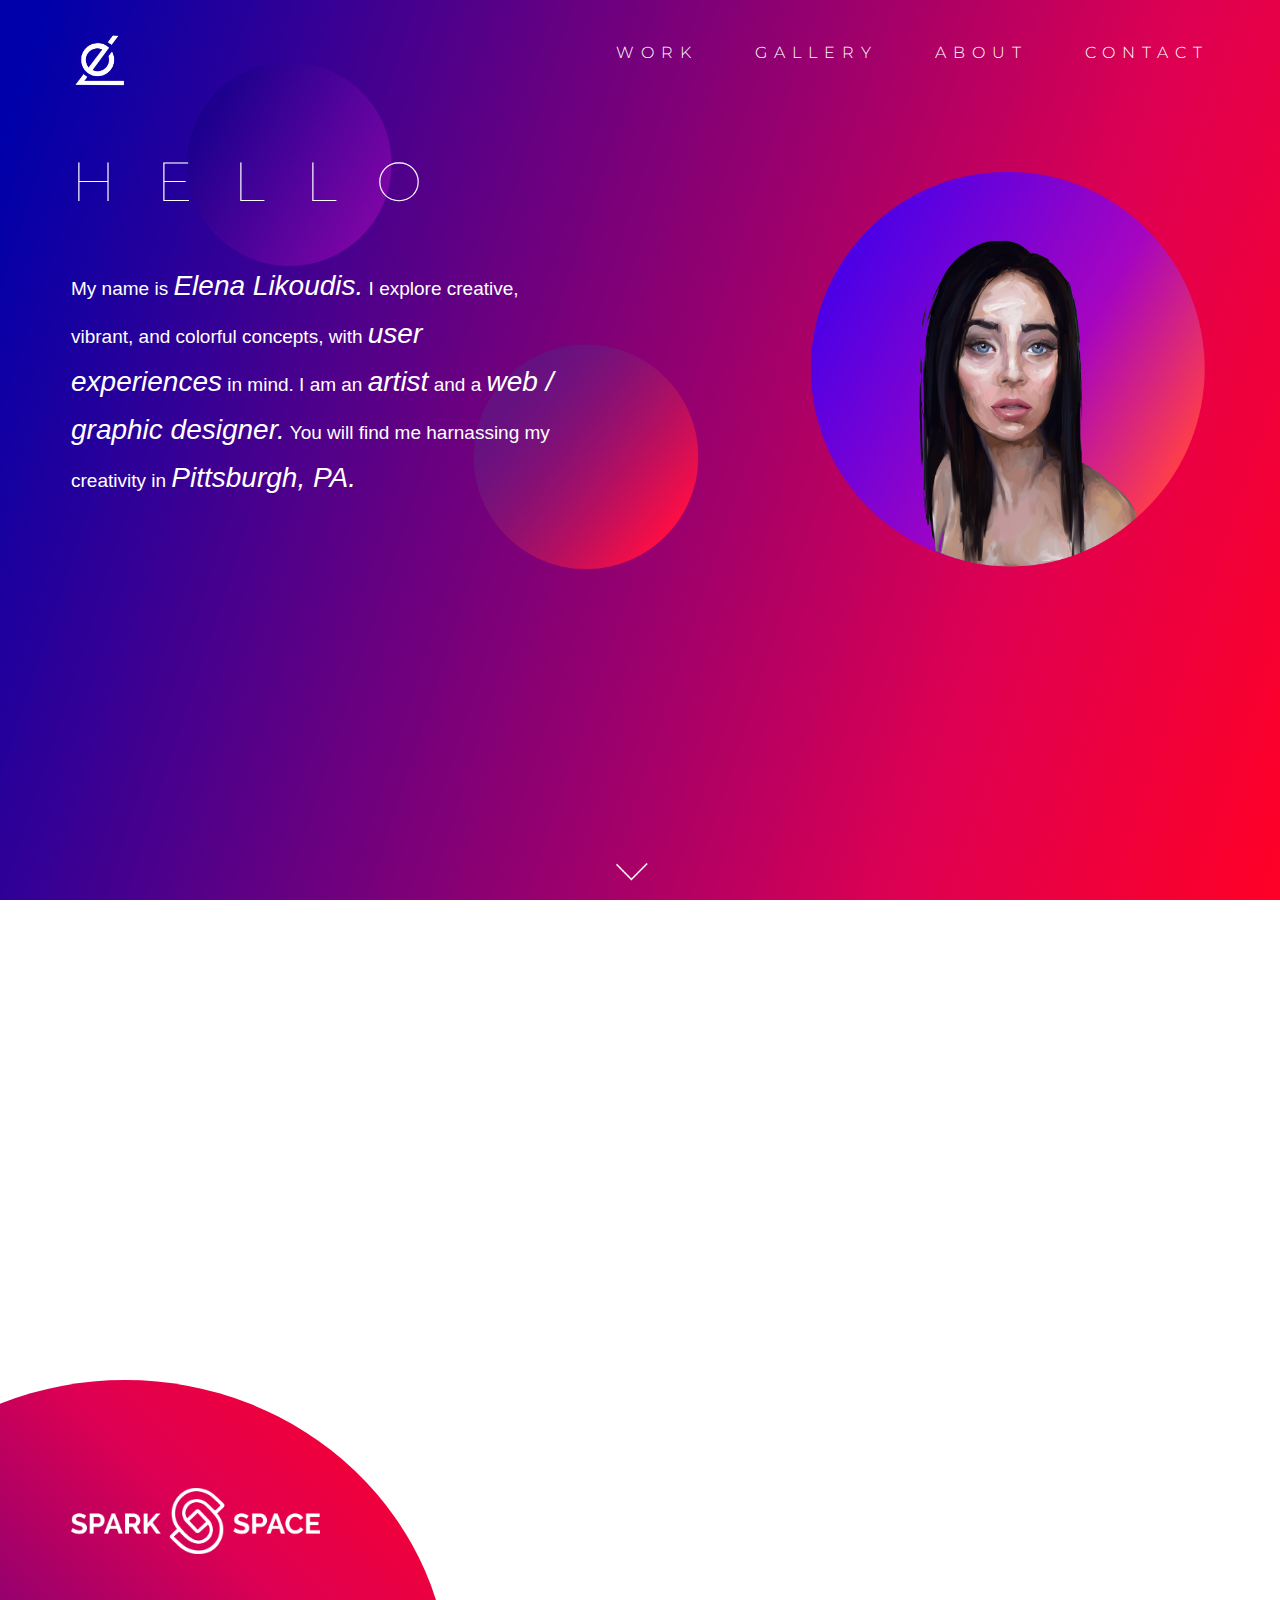
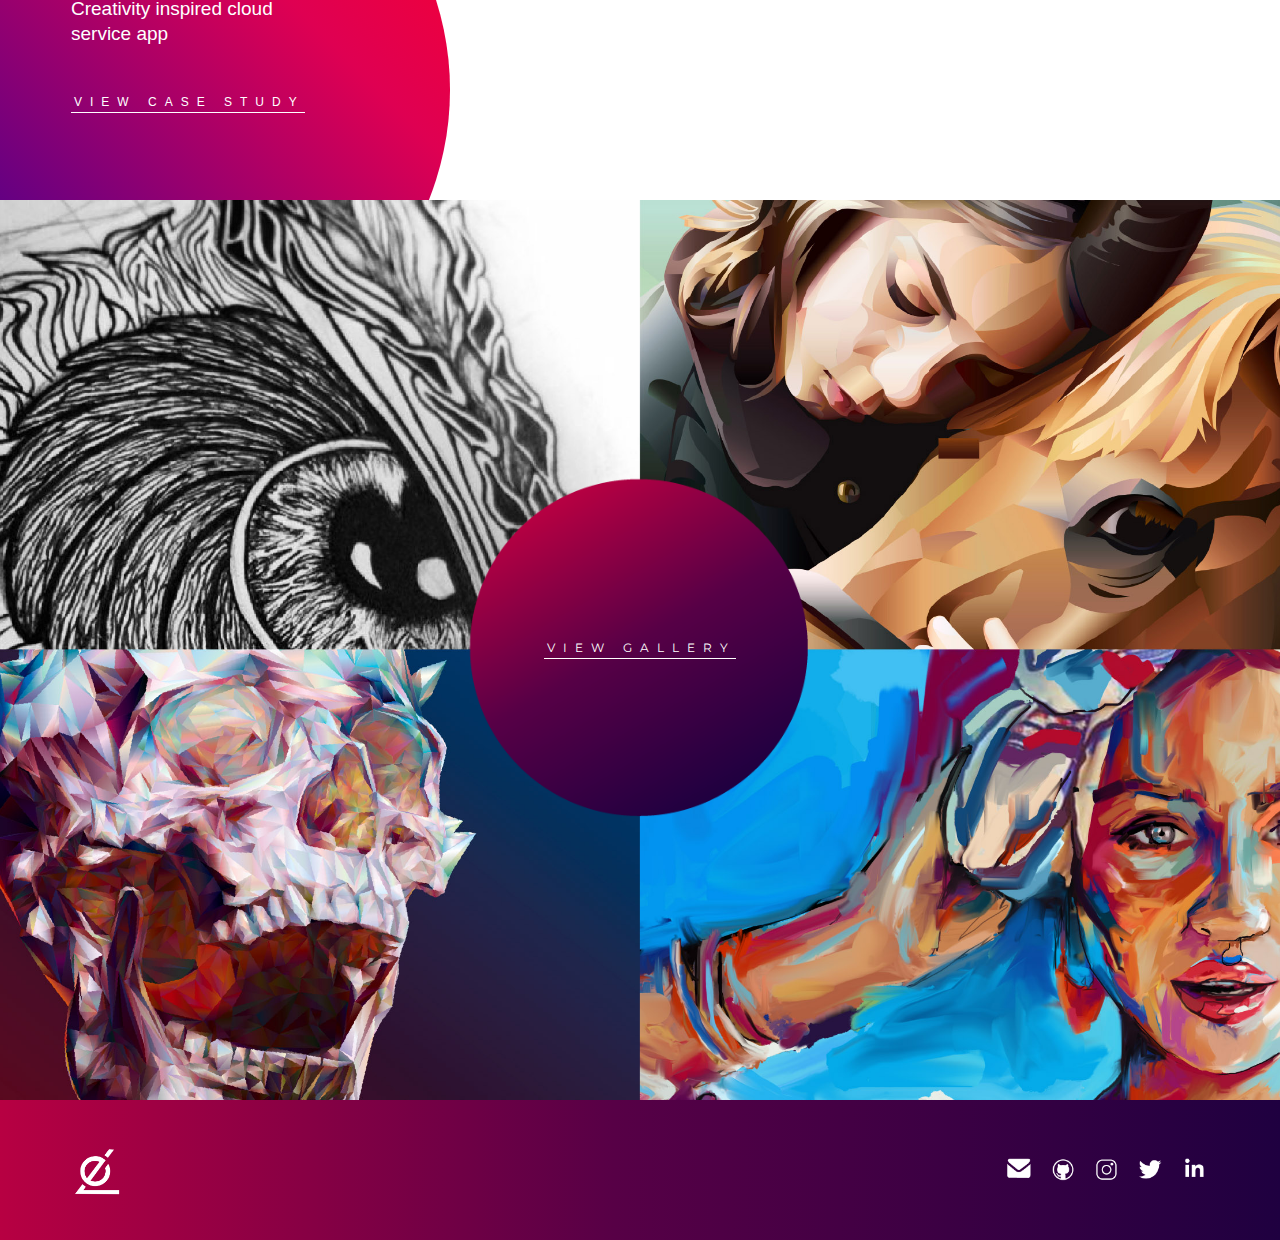
==== index.html @ dd92e484 "fixing everything" ====
<!DOCTYPE html>

<html lang="en">

<head>
  <meta charset="UTF-8">
  <meta id="viewport" name="viewport" content="width=device-width, initial-scale=1">
  <title>Portfolio | Elena Likoudis</title>

  <link rel="stylesheet" type="text/css" href="styles/normalize.css">
  <link rel="stylesheet" type="text/css" href="styles/main.css">

  <link href="https://fonts.googleapis.com/css?family=Montserrat:200,300,400,400i,600i" rel="stylesheet">


<script src="js/#section-next.js"></script>
<script src="https://ajax.googleapis.com/ajax/libs/jquery/3.3.1/jquery.min.js"></script>
<script src="js/scroll.js"></script>

<!-- Global site tag (gtag.js) - Google Analytics -->
<script async src="https://www.googletagmanager.com/gtag/js?id=UA-131408261-1"></script>
<script>
  window.dataLayer = window.dataLayer || [];
  function gtag(){dataLayer.push(arguments);}
  gtag('js', new Date());

  gtag('config', 'UA-131408261-1');
</script>

</head>

<body>
  <div class="container">

    <!-- Container -->

    <section id="section-intro" class="first01">
      <div class="firstsection">
        <header class="header">
          <div class="navbar">
            <div class="logo">
              <a href="index.html">
                <img src="images/logo.png" alt="logo" class="logo">
              </a>
          </div>


            <!-- Navigation -->

            <nav class="nav header__nav">
              <ul>
                <li class="work">
                  <a href="#section-next">WORK</a>
                </li>
                <li class="gallery">
                  <a href="gallery.html">GALLERY</a>
                </li>
                <li class="about">
                  <a href="about.html">ABOUT</a>
                </li>
                <li class="contact">
                  <a href="contact.html">CONTACT</a>
                </li>
              </ul>
            </nav>


            <!-- Phone Navigation -->

            <div class="hamburgermenu">
              <nav class="navigation">
                <div id="menuToggle" class="menutog">

                  <input type="checkbox" />

                  <span></span>
                  <span></span>
                  <span></span>

                  <ul id="menu">
                      <li class="phone"><a href="#section-next">WORK</a></li>
                      <li class="phone"><a href="gallery.html">GALLERY</a></li>
                      <li class="phone"><a href="about.html">ABOUT</a></li>
                      <li class="phone"><a href="contact.html">CONTACT</a></li>
                  </ul>
                </div>
              </nav>
            </div>
          </div>
        </header>



        <!-- Intro -->


        <div class="row">
          <div class="column">
            <div class="firstcolumn">
              <h1>HELLO</h1>
              <p>My name is <span class=specialfont>Elena Likoudis.</span> I explore creative, vibrant, and colorful concepts, with <span class=specialfont>user experiences</span> in mind. I am an <span class=specialfont>artist</span> and a <span class=specialfont>web / graphic designer.</span> You will find me harnassing my creativity in <span class=specialfont>Pittsburgh, PA.</span>
              </p>
            </div>
          </div>
          <div class="column">
            <div class="secondcolumn">
              <img src="images/selfportrait.png" alt="selfportrait" class="selfportrait"></div>
          </div>
        </div>
      <img src="images/gradient2.png" alt="gradient2" class="gradient2">
      <img src="images/gradient3.png" alt="gradient3" class="gradient3">
      <div class="next">
        <a class="ct-btn-scroll ct-js-btn-scroll animated" href="#section-next">
            <img src="images/downarrow.png" alt="arrow" class="arrow">
        </a>
      </div>
    </div>
  </section>




  <!-- Project Section 1 -->

  <section class="sparkspace-wrapper" id="section-next">

    <div class="sparkspace">
      <div class="info1">
        <img src="images/sslogo.png" alt="sslogo" class="sslogo">
        <h2 class="ssabout">Creativity inspired cloud service app</h2>
        <a href="project.html" class="ssbutton">VIEW CASE STUDY</a>
      </div>
    </div>

  </section>



  <!-- Project Section 2 desktop-->

      <section class="gallery-wrapper" id="section3">
        <div class="artinfo">
          <img src="images/infocircle2.png" alt="infocircle2" class="infocircle2">
            <a href="gallery.html" class="gallerybutton">
              VIEW GALLERY
            </a>
        </div>
      </section>




  <!-- Footer -->

  <footer class="footer">
    <div class="footer-box">
      <div class="footer-content">
        <div class="one-half" id="footerlogoid">
          <a href="index.html">
            <img src="images/logo.png" alt="footerlogo" class="footerlogo">
          </a>
        </div>
        <div class="footer-nav" id="footericons">
          <a href="mailto:mailto:ellikoudis@gmail.com"><img src="images/emailicon.png" alt="emailicon" class="emailicon"></a>
          <a href="https://github.com/ellikoudis"><img src="images/githubicon.png"  alt="githubicon" class="githubicon"></a>
          <a href="https://www.instagram.com/ellikoudis/"><img src="images/instaicon.png" alt="instaicon" class="instaicon"></a>
          <a href="https://twitter.com/ellikoudis"><img src="images/twittericon.png" alt="twittericon" class="twittericon"></a>
          <a href="https://www.linkedin.com/in/elena-likoudis-949a58162/"><img src="images/linkedinicon.png" alt="linkedinicon" class="linkedinicon"></a>
        </div>
      </div>
    </div>
  </footer>




  </div>
</body>

</html>
---- styles/main.css ----
*, *:before, *:after {
  padding: 0;
  margin: 0;
  outline: 0;
  box-sizing: border-box;
}

html {
  font-size: 10px;
  scroll-behavior: smooth;
}

body {
  font-family: 'San Francisco Display Light', sans-serif;
  color: #ffffff;
  min-width: 320px;
}

h1 {
  font-family: 'Montserrat', sans-serif;
  font-weight: 100;
  font-size: 55px;
  color: white;
  margin-top: 30px;
  margin-bottom: 5rem;
  letter-spacing: 40px;
}

p {
  line-height: 4.5rem;
  font-size: 1.9rem;
  font-weight: 200;
  max-width: 500px;
}

h2 {
  color: white;
  font-size: 1.9rem;
  font-family: 'San Francisco Display Light', sans-serif;
  font-weight: 100;
  font-style: normal;
}




/* Container */




.container {
  margin: 0 auto;
  overflow: hidden;
}

#section-intro {
  -webkit-background-size: cover;
  -moz-background-size: cover;
  -o-background-size: cover;
  background-size: cover;
  background-repeat: no-repeat;
  background-attachment: fixed;
  background: linear-gradient(0.30turn, #0000aa 3.25%, #df0052 76%, #ff0026 100%);
  height: 100vh;
}

.firstsection {
  margin-left: 71px;
  margin-right: 71px;
}



/* Logo */



.logo {
  width: 55px;
}



/* Navigation */



.navbar {
  height: 120px;
  display: flex;
  align-items: center;
  justify-content: space-between;
}

.nav a {
  color: #ffffff;
  font-weight: 300;
  font-size: 1.6rem;
  letter-spacing: 7px;
  font-family: 'Montserrat', sans-serif;
  overflow: hidden;
  text-decoration: none;
  display: flex;
}

.nav a:hover {
  color: #ffabf3;
  transition: color 0.3s linear;
}

.nav ul {
  display: flex;
  float: right;
}

.nav li {
  display: inline-block;
  padding-bottom: 14px;
  text-align: right;
  padding-left: 57px;
}

a:link {
  text-decoration: none;
}

nav ul li {
  display: inline-block;
}

.hamburgermenu {
  display: none;
}



/* Intro */




.row {
  display: flex;
  width: 100%;
  flex-direction: row;
  justify-content: space-between;
}

.column {
}

.firstcolumn {
  position: relative;
  z-index: 2;
}

.secondcolumn {
  margin-top: 5rem;
}

.specialfont {
  font-size: 2.8rem;
  font-style: italic;
}

.selfportrait {
  display: inline-flex;
  width: 400px;
  z-index: 1;
  position: relative;
}

.arrow {
  width: 60px;
}

.next {
  position: absolute;
  bottom: 0;
  left: 47%;
}

.gradient2 {
  position: relative;
  margin-left: 39rem;
  margin-top: -25rem;
  width: 26%;
  max-width: 250px;
}

.gradient3 {
  position: absolute;
  width: 21%;
  margin-left: -55.4rem;
  margin-top: -54rem;
}

#section-intro a span {
  position: absolute;
  top: 0;
  left: 50%;
  width: 24px;
  height: 24px;
  margin-left: -12px;
  border-left: 1px solid #fff;
  border-bottom: 1px solid #fff;
  -webkit-transform: rotate(-45deg);
  transform: rotate(-45deg);
  box-sizing: border-box;
}

#section-next {
  display: flex;
  position: relative;
}







/* SparkSpace */

.sparkspace-wrapper {
  position: relative;
  background-image: url(http://elenalikoudis.design/styles/ssimage.jpg);
  background-size: cover;
  height: 100vh;
  overflow: hidden;
  display: flex;
}

.sparkspace {
  position: relative;
  display: block;
  margin: auto auto 0 0;
  max-width: 350px;
  border-radius: 90%;
  color: #ffffff;
  padding: 30px 30px 90px 71px;
  z-index: 2;
}

.sslogo {
  width: 100%;
  max-width: 250px;
  margin-bottom: 40px;
}

.sparkspace h2 {
  margin-bottom: 50px;
  font-weight: 300;
  line-height: 2.5rem;
}

.ssbutton {
  border-bottom: 1px solid #fff;
  padding-bottom: 3px;
  color: white;
  font-size: 1.2rem;
  letter-spacing: 8px;
  padding-left: 3px;
}

.sparkspace-wrapper:before{
  content:"";
  display: block;
  position: absolute;
  left: -20rem;
  bottom: -20rem;
  width: 65rem;
  height: 62rem;
  border-radius: 90%;
  background-color: #0000aa;
  background-image: -webkit-linear-gradient(45deg, #0000aa 0%, #df0052 70%, #ff0026 100%);
  background-image: -moz-linear-gradient(45deg, #0000aa 0%, #df0052 70%, #ff0026 100%);
  background-image: -o-linear-gradient(45deg, #0000aa 0%, #df0052 70%, #ff0026 100%);
  background-image: linear-gradient(45deg, #0000aa 0%, #df0052 70%, #ff0026 100%);
  z-index: 1;
}

/* Gallery */



  #section3 {
  background-image: url("galleryimg.jpg");
  -webkit-background-size: cover;
  -moz-background-size: cover;
  -o-background-size: cover;
  height: 100vh;
  background-position: center;
  background-repeat: no-repeat;
  overflow: hidden;
}

  .artinfo {
    width: 100vw;
    height: 100vh;
    display: flex;
    align-items: center;
    justify-content: center;
  }

  .infocircle2 {
    position: relative;
    z-index: 2;
    width: 30%;
    max-width: 35rem;
    min-width: 25rem;
  }

  .gallerybutton {
    border-bottom: 1px solid #fff;
    padding-bottom: 4px;
    color: white;
    z-index: 3;
    position: absolute;
    color: white;
    font-family: 'Montserrat', sans-serif;
    font-weight: normal;
    font-size: 1.2rem;
    letter-spacing: 8px;
    padding-left: 3px;
  }



  /* Footer */

  .footercontainer{
    margin-left: 71px;
    margin-right: 71px;
  }

  .footer {
    height: 140px;
    background: linear-gradient(to right, #b70042 0%, #570046 48%, #1f0040 100%);
    bottom: 0;
    left: 0;
    width: 100vw;
  }

  .footer-content {
    height: 140px;
    display: flex;
    align-items: center;
    justify-content: space-between;
    margin-left: 71px;
    margin-right: 71px;
  }

  .footerlogo{
    float: left;
    display: inline-block;
    width: 50px;
  }

  .emailicon {
    height: 31px;
  }
  .githubicon {
    height: 31px;
    padding-left: 10px;
  }
  .instaicon {
    height: 31px;
    padding-left: 10px;
  }
  .twittericon {
    height: 31px;
    padding-left: 10px;
  }
  .linkedinicon {
    height: 31px;
    padding-left: 10px;
  }



  /* Adjust Navigation */




  @media only screen and (max-width: 1024px) {
    .nav {
      display: none;
    }

    .dropdown {
      display: block;
    }

    .dropdown-content {
      display: none;
      position: absolute;
      color: #ffffff;
      font-weight: 100;
      font-size: 12px;
      letter-spacing: 7px;
      font-family: 'Montserrat', sans-serif;
      overflow: hidden;
      text-decoration: none;
      min-width: 160px;
      z-index: 1;
    }
    .dropdown-content a {
      float: none;
      padding: 12px 16px;
      text-decoration: none;
      display: block;
      text-align: left;
    }





    /* phone hambuger nav */


    .hamburgermenu {
      display: block;
      position: static;
      z-index: 4;
    }

    #menu {
      text-align: right;
    }

    .phone a {
      text-decoration: none;
      color: white;
      font-weight: 200;
      letter-spacing: 6px;
      font-size: 1.7rem;
      line-height: 20px;
      }

    .phone a:hover {
      color: #ffabf3;
      transition: color 0.3s linear;
    }


    #menuToggle {
      display: block;
      position: relative;
      float: right;



      z-index: 1;

      -webkit-user-select: none;
      user-select: none;
    }

    #menuToggle input
    {
      display: block;
      width: 40px;
      height: 32px;
      position: absolute;
      top: -7px;
      left: -5px;

      cursor: pointer;

      opacity: 0; /* hide this */
      z-index: 2; /* and place it over the hamburger */

      -webkit-touch-callout: none;
    }

    /* Create hamburger */

    #menuToggle span
    {
      display: block;
      width: 33px;
      height: 2px;
      margin-bottom: 8px;
      position: relative;

      background: white;
      border-radius: 3px;

      z-index: 1;

      transform-origin: 4px 0px;

      transition: transform 0.5s cubic-bezier(0.77,0.2,0.05,1.0),
                  background 0.5s cubic-bezier(0.77,0.2,0.05,1.0),
                  opacity 0.5s ease;
    }

    #menuToggle span:first-child
    {
      transform-origin: 0% 0%;
    }

    #menuToggle span:nth-last-child(2)
    {
      transform-origin: 0% 100%;
    }

    /* Transform all the slices of hamburger into a crossmark. */

    #menuToggle input:checked ~ span
    {
      opacity: 1;
      transform: rotate(45deg) translate(0px, 0px);
      background: white;
    }

    /* Hide the middle one line */

    #menuToggle input:checked ~ span:nth-last-child(3)
    {
      opacity: 0;
      transform: rotate(0deg) scale(0.2, 0.2);
    }

    #menuToggle input:checked ~ span:nth-last-child(2)
    {
      transform: rotate(-45deg) translate(0px, 0px);
    }

    /* Make this absolute positioned */


    #menu {
      position: absolute;
      left:auto;
      right:0;
      z-index: 4;
      margin: 0px 0 0 0px;
      padding-top: 25px;
      background-color: translucent;
      list-style-type: none;
      -webkit-font-smoothing: antialiased;
      transform-origin: 0% 0%;
      transform: translate(200%, 0);
      transition: transform 0.5s cubic-bezier(0.77,0.2,0.05,1.0);
    }

    #menu li {
      padding: 10px 0;
      color: white;
    }

    /* And let's slide it in from the right */

    #menuToggle input:checked ~ ul
    {
      transform: none;
    }

  }


  /* Make gradients invisible */



  @media only screen and (max-width: 878px) {
    .gradient2 {
      display: none;
    }
    .gradient3 {
      display: none;
    }

    .arrow2 {
      display: none;
    }

    .arrow3 {
      display: block;
      width: 60px;
    }
  }




  @media only screen and (min-width: 320px) and (max-width: 480px) {



    /* Phone Navigation */


    #menu {
      padding-top: 71px;
      margin-right: -100px;
      margin-top: -50px;
      background: linear-gradient(135deg, rgba(75,0,231,1) 0%,rgba(166,5,193,1) 15%,rgba(255,62,74,1) 35%);
      border-radius: 100%;
      width: 950%;
      height: 950%;
      background-size: 120rem;
      z-index: -1;
      padding-right:101px;
    }

    .menutog {
      position: relative;
      z-index: 6;
    }

    #menu li{
      width: 100%;
      text-align: right;
    }

    .phone a:hover {
      font-weight: 300;
    }

    .firstsection {
      margin-left: 41px;
      margin-right: 41px;
    }

    .navbar {
      align-items: center;
    }

    .nav {
      display: none;
    }

    .logo {
      float: none;
      width: 50px;
      margin-top:
    }

    .dropdown {
      visibility: visible;
    }

    .dropdown-content {
      display: none;
      position: absolute;
      color: #ffffff;
      font-weight: 100;
      font-size: 12px;
      letter-spacing: 7px;
      font-family: 'Montserrat', sans-serif;
      overflow: hidden;
      text-decoration: none;
      min-width: 160px;
      z-index: 1;
    }

    .dropdown-content a {
      float: none;
      padding: 12px 16px;
      text-decoration: none;
      display: block;
      text-align: left;
    }

    .phone {
      font-weight: 400;
      font-size: 14px;
    }



    /* Intro Section */



    #section-intro {
      height: inherit;
    }

    h1 {
      text-align: center;
      letter-spacing: 25px;
      margin-top: 7rem;
      margin-bottom: 4rem;
      padding-right: 0px;
      font-size: 50px;
    }

    p {
      line-height: 31px;
      font-size: 1.5rem;
      font-weight: normal;
      width: auto;
      margin-bottom: 4rem;
    }

    .selfportrait {
      width: 100%;
    }

    .column {
      width: 95%;
    }

    .firstcolumn {
      display: block;
    }

    .secondcolumn {
      margin-top: 0px;
    }

    .row {
      flex-direction: column-reverse;
      align-items: center;
    }

    .next {
      display: none;
    }

    .specialfont {
      font-size: 2.3rem;
    }



    /* SparkSpace Section */

    .sparkspace {
      padding: 30px 30px 60px 41px;
    }

    .sslogo {
      width: 70%;
      max-width: 185px;
      z-index: 2;
      margin-bottom: 30px;
    }

    .sparkspace h2 {
      color: white;
      font-size: 14px;
      font-family: 'San Francisco Display Light', sans-serif;
      font-weight: 400px;
      margin-bottom: 30px;
      max-width: 80%;
      line-height: 2rem;
    }

    .ssbutton {
      font-weight: 400;
      letter-spacing: 4px;
    }


    .sparkspace-wrapper:before{
      width: 50rem;
      height: 50rem;
    }



    /* Gallery Section */



    #section3{
      background-image: url("galleryimgphone.png");
      -webkit-background-size: cover;
      -moz-background-size: cover;
      -o-background-size: cover;
      background-size: cover;
      padding-top: 0px;
      background-repeat: no-repeat;
      margin-top: 0px;
      height: 462px;
      padding-bottom: 0px;
    }

    .artinfo {
      width: 100vw;
      height: 462px;
    }

    .infocircle2 {
      width: 19rem;
      min-width: 19rem;
    }

    .gallerybutton {
      font-weight: 400;
      letter-spacing: 4px;
    }



    /* Footer */



    .footer {
      height: 74px;
      position: static;
      z-index: 3;
    }

    .footer-content {
      height: 74px;
      position: static;
      z-index: 4;
      margin-left: 41px;
      margin-right: 41px;
    }

    .footerlogo{
      width: 31px;
    }

    .emailicon {
      height: 31px;
    }

    .githubicon {
      height: 31px;
      padding-left: 10px;
    }

    .instaicon {
      height: 31px;
      padding-left: 10px;
    }

    .twittericon {
      height: 31px;
      padding-left: 10px;
    }

    .linkedinicon {
      height: 31px;
      padding-left: 10px;
    }
  }
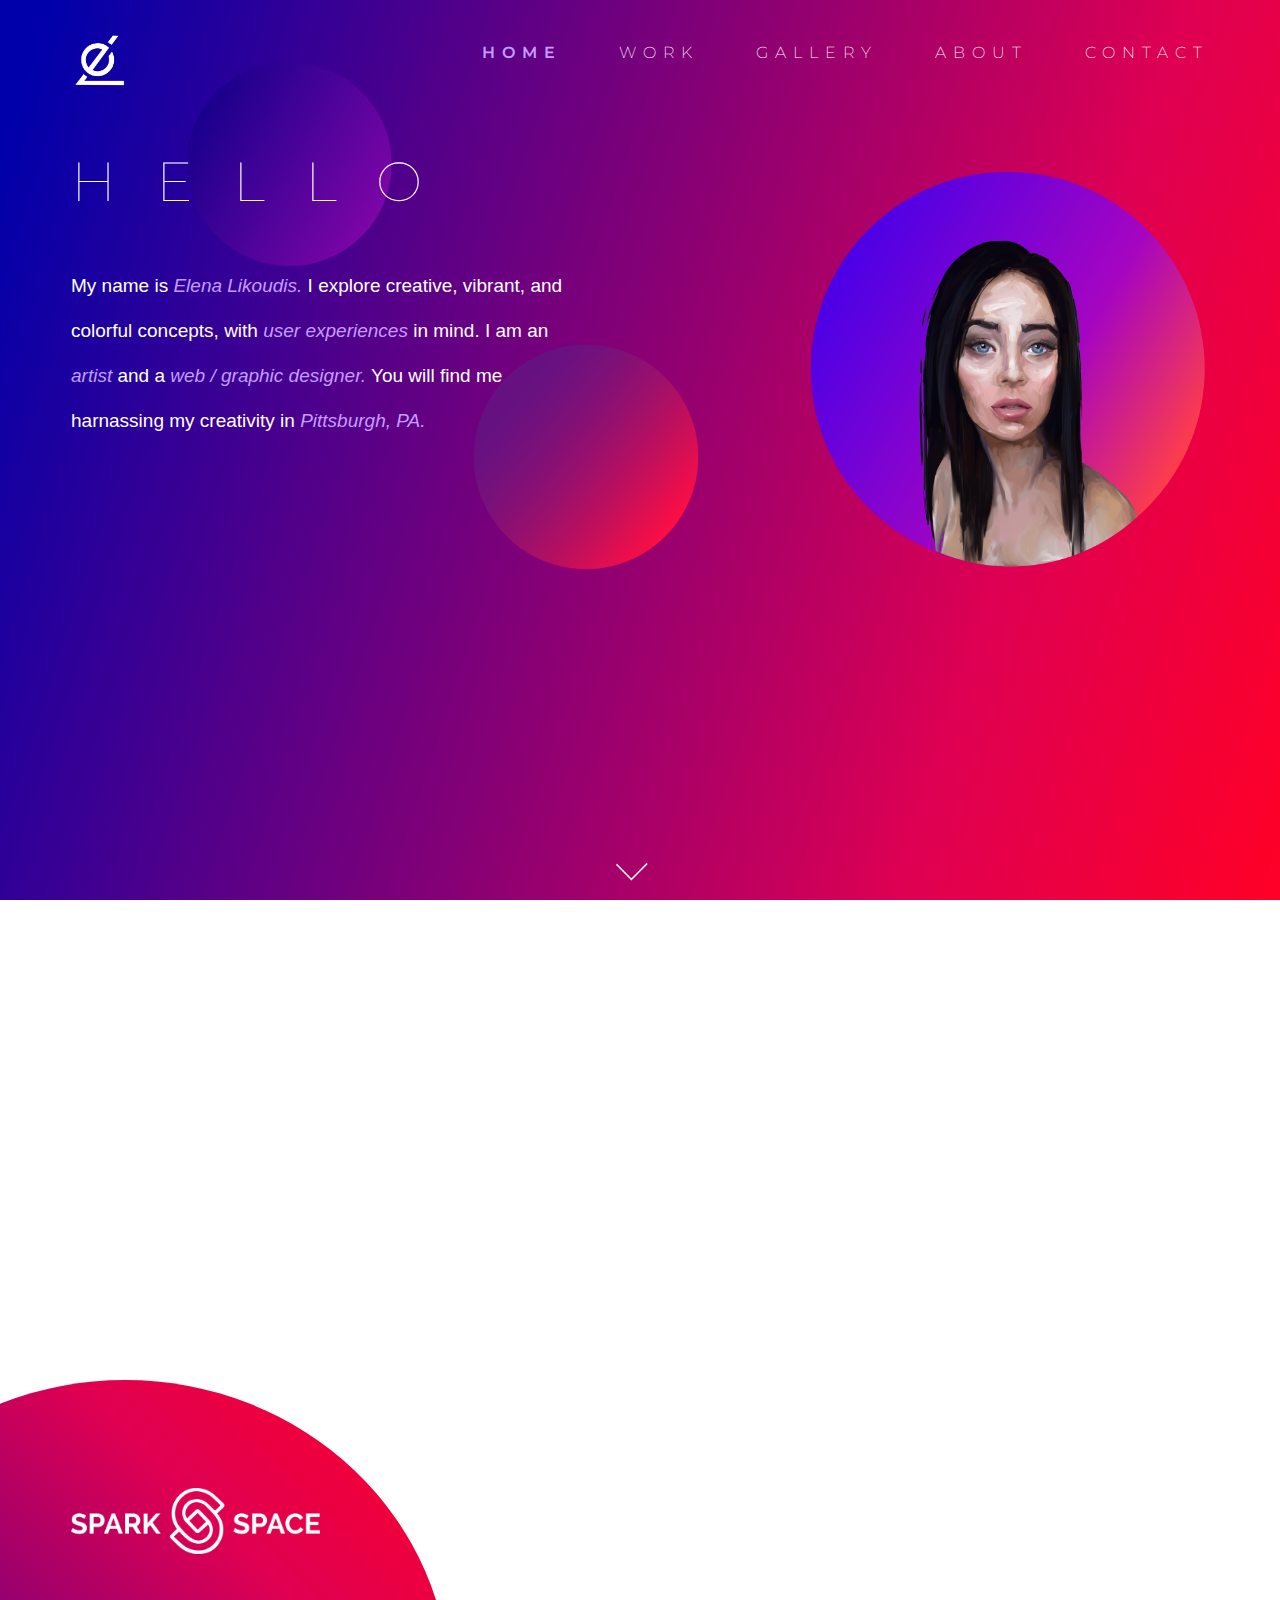
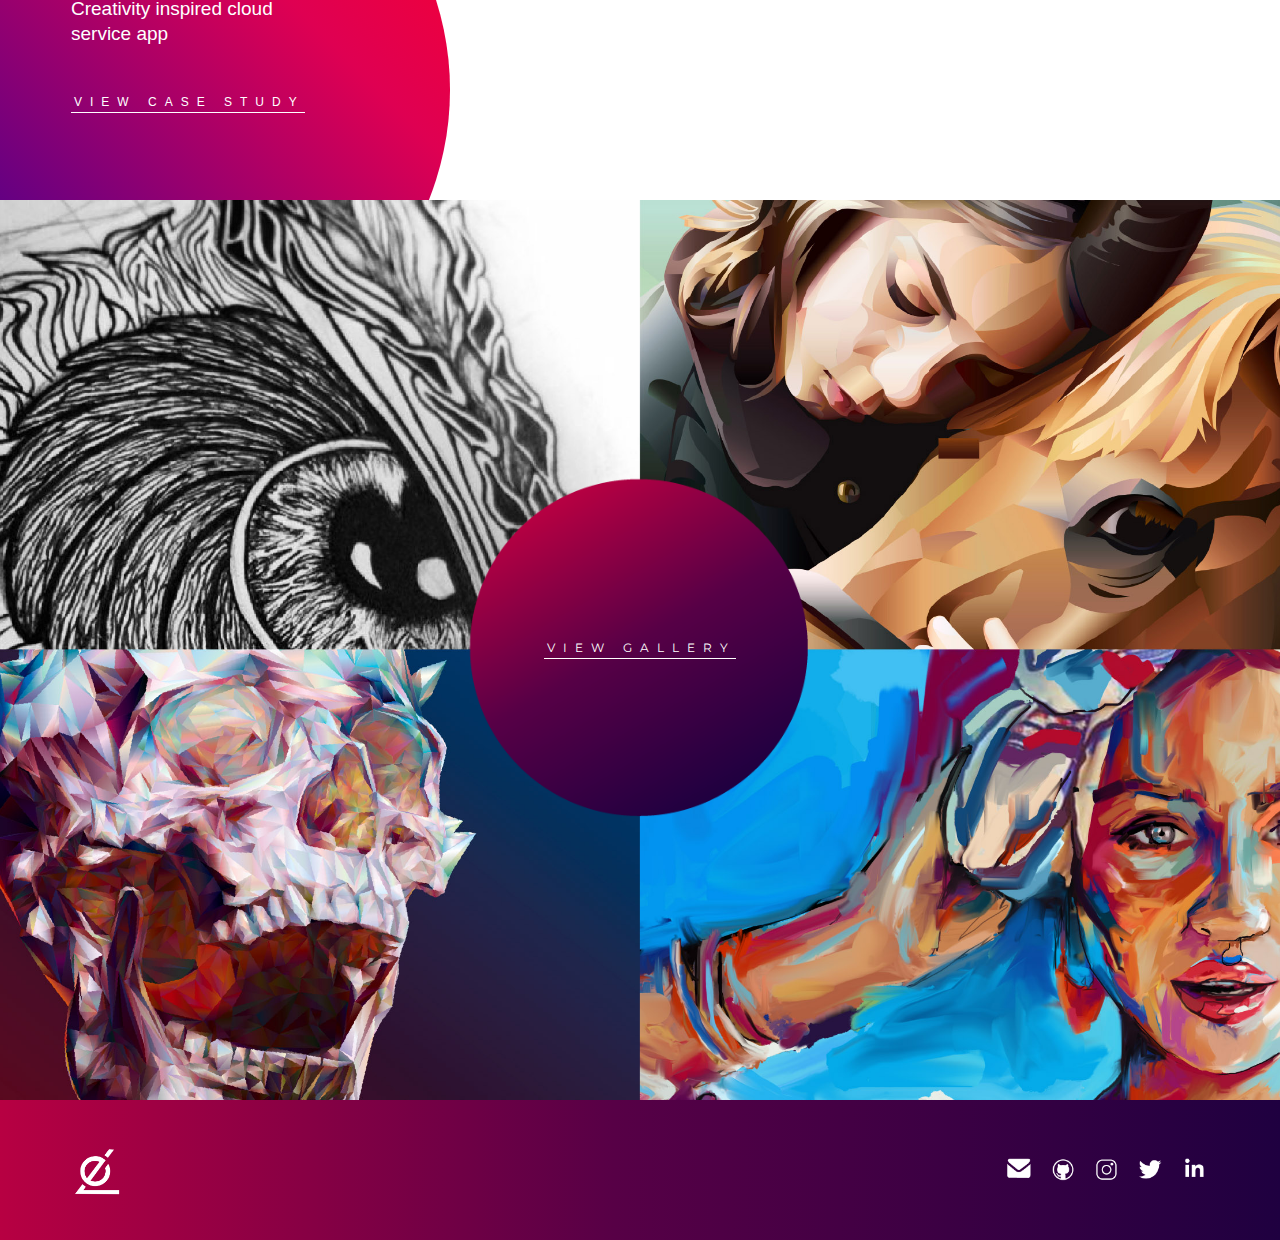
==== commit ad0ebb0c: "changed nav" ====
--- a/index.html
+++ b/index.html
@@ -49,6 +49,9 @@
 
             <nav class="nav header__nav">
               <ul>
+                <li id="current" class="home">
+                  <a href="index.html">HOME</a>
+                </li>
                 <li class="work">
                   <a href="#section-next">WORK</a>
                 </li>
@@ -78,6 +81,7 @@
                   <span></span>
 
                   <ul id="menu">
+                      <li id="current" class="phone"><a href="index.html">HOME</a></li>
                       <li class="phone"><a href="#section-next">WORK</a></li>
                       <li class="phone"><a href="gallery.html">GALLERY</a></li>
                       <li class="phone"><a href="about.html">ABOUT</a></li>
--- a/styles/main.css
+++ b/styles/main.css
@@ -95,7 +95,7 @@
 
 .nav a {
   color: #ffffff;
-  font-weight: 300;
+  font-weight: 200;
   font-size: 1.6rem;
   letter-spacing: 7px;
   font-family: 'Montserrat', sans-serif;
@@ -115,18 +115,29 @@
 }
 
 .nav li {
+  position: relative;
   display: inline-block;
   padding-bottom: 14px;
   text-align: right;
   padding-left: 57px;
+  z-index: 2;
 }
 
 a:link {
   text-decoration: none;
 }
 
-nav ul li {
+.nav ul li {
   display: inline-block;
+}
+
+#current a {
+  color: #c59cff;
+  font-weight: 600;
+}
+
+#current a:hover {
+  color: #ffabf3;
 }
 
 .hamburgermenu {
@@ -147,9 +158,6 @@
   justify-content: space-between;
 }
 
-.column {
-}
-
 .firstcolumn {
   position: relative;
   z-index: 2;
@@ -160,8 +168,10 @@
 }
 
 .specialfont {
-  font-size: 2.8rem;
   font-style: italic;
+  color: #c59cff;
+  font-size: 1.9rem;
+  font-weight: 400;
 }
 
 .selfportrait {
@@ -194,6 +204,7 @@
   width: 21%;
   margin-left: -55.4rem;
   margin-top: -54rem;
+  z-index: 0;
 }
 
 #section-intro a span {
@@ -439,7 +450,7 @@
       letter-spacing: 6px;
       font-size: 1.7rem;
       line-height: 20px;
-      }
+    }
 
     .phone a:hover {
       color: #ffabf3;
@@ -602,8 +613,8 @@
       margin-top: -50px;
       background: linear-gradient(135deg, rgba(75,0,231,1) 0%,rgba(166,5,193,1) 15%,rgba(255,62,74,1) 35%);
       border-radius: 100%;
-      width: 950%;
-      height: 950%;
+      width: 1000%;
+      height: 1000%;
       background-size: 120rem;
       z-index: -1;
       padding-right:101px;
@@ -619,8 +630,12 @@
       text-align: right;
     }
 
+    #current a {
+      font-weight: 600;
+    }
+
     .phone a:hover {
-      font-weight: 300;
+      font-weight: 200;
     }
 
     .firstsection {
@@ -726,7 +741,8 @@
     }
 
     .specialfont {
-      font-size: 2.3rem;
+      font-size: 1.5rem;
+      color: #ffabf3;
     }
 
 
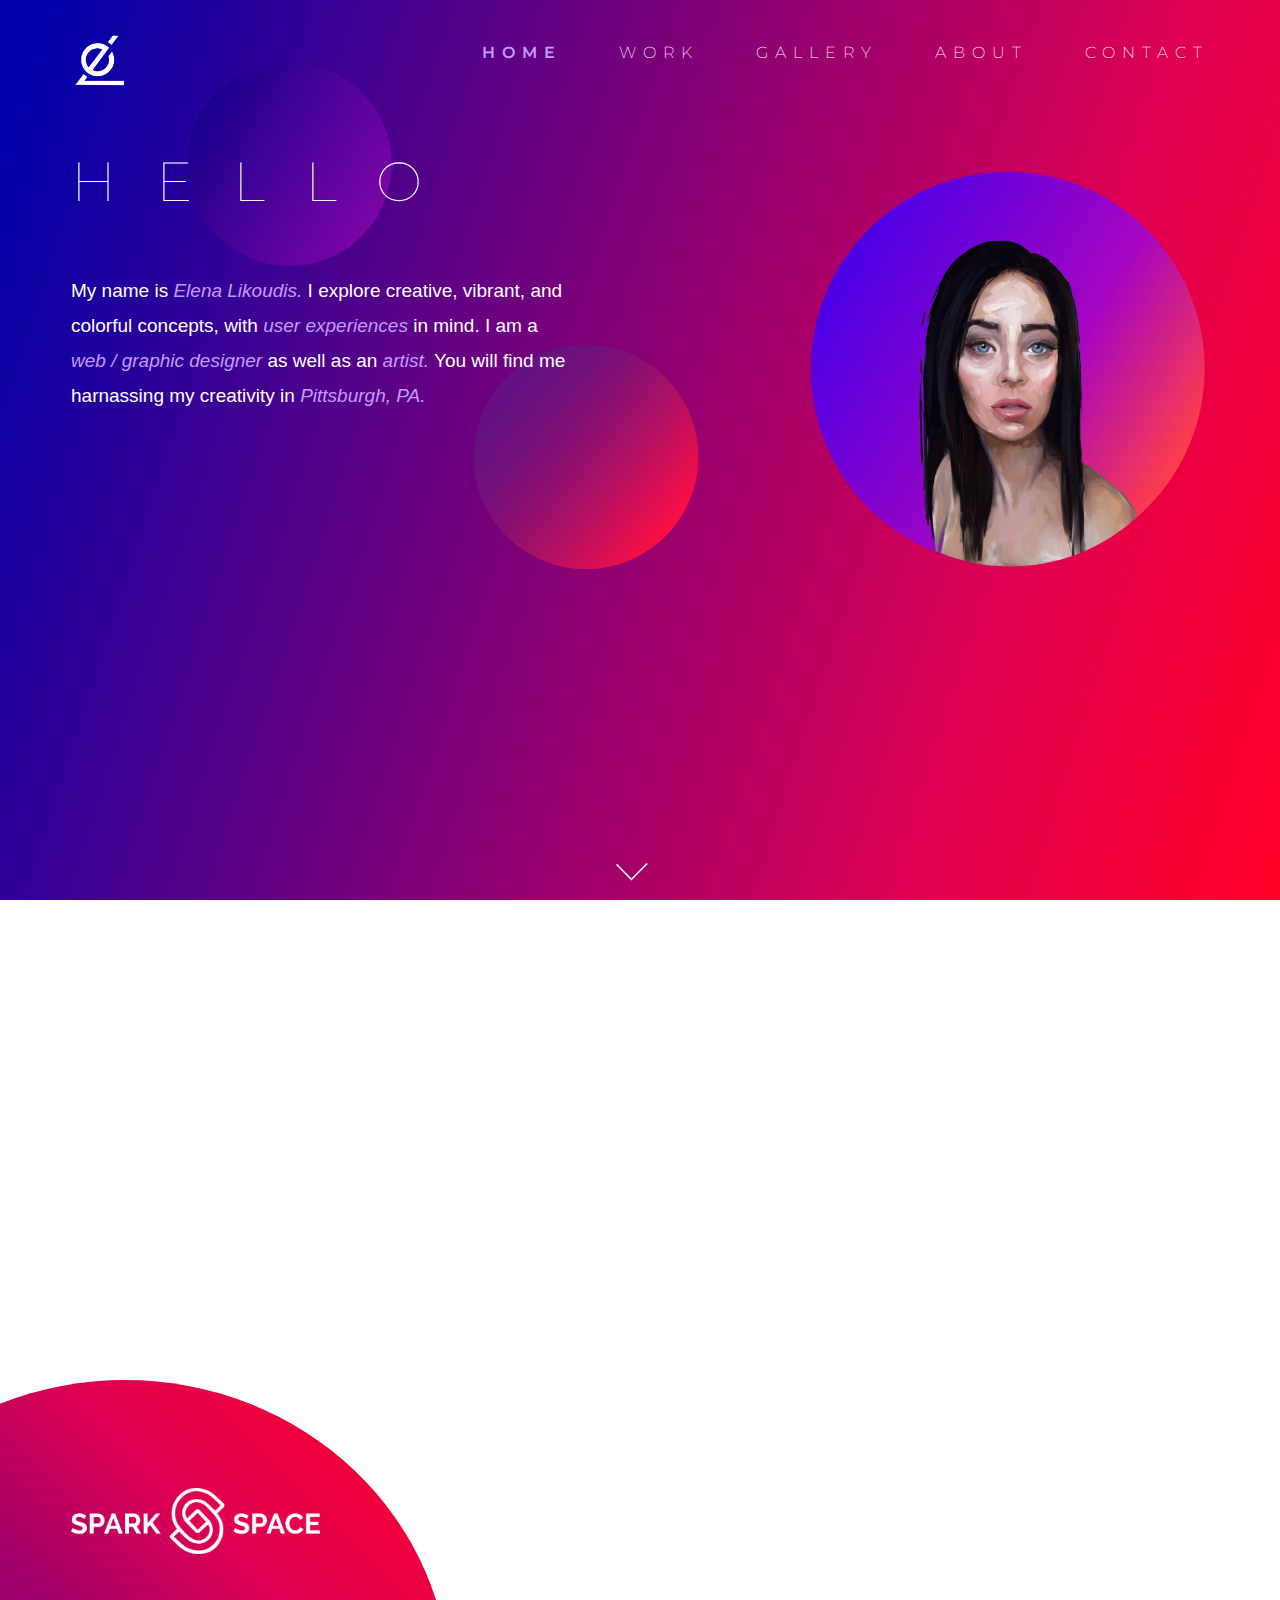
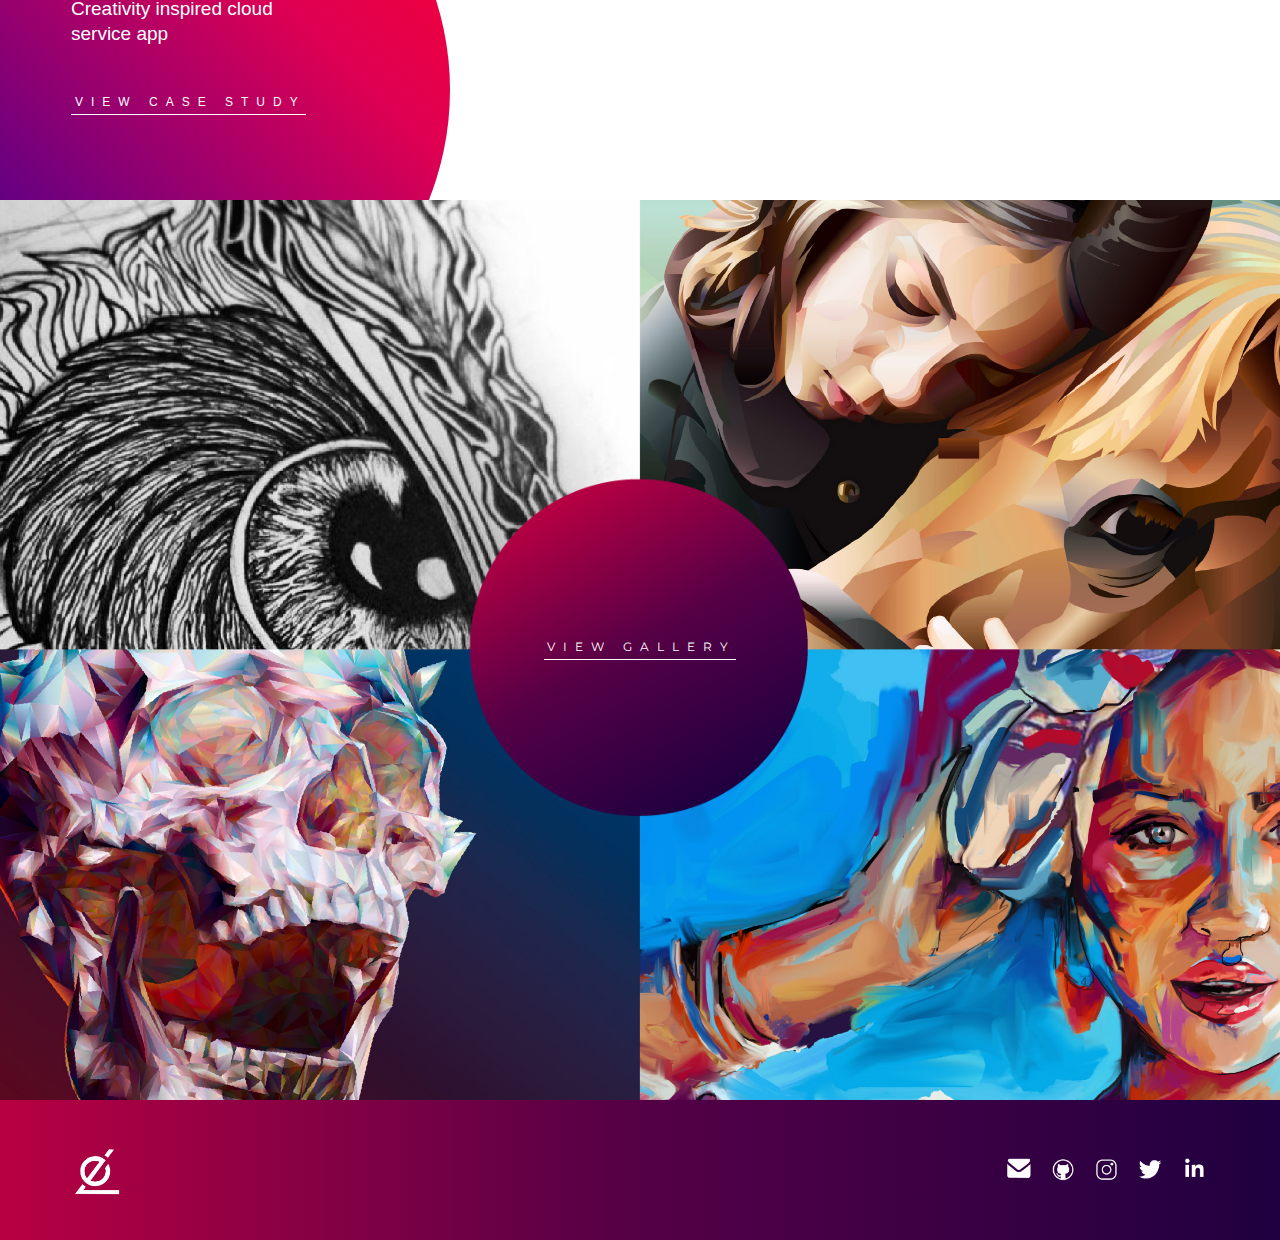
==== commit df879f8a: "buttons" ====
--- a/index.html
+++ b/index.html
@@ -102,7 +102,7 @@
           <div class="column">
             <div class="firstcolumn">
               <h1>HELLO</h1>
-              <p>My name is <span class=specialfont>Elena Likoudis.</span> I explore creative, vibrant, and colorful concepts, with <span class=specialfont>user experiences</span> in mind. I am an <span class=specialfont>artist</span> and a <span class=specialfont>web / graphic designer.</span> You will find me harnassing my creativity in <span class=specialfont>Pittsburgh, PA.</span>
+              <p>My name is <span class=specialfont>Elena Likoudis.</span> I explore creative, vibrant, and colorful concepts, with <span class=specialfont>user experiences</span> in mind. I am a <span class=specialfont>web / graphic designer </span> as well as an <span class=specialfont>artist.</span> You will find me harnassing my creativity in <span class=specialfont>Pittsburgh, PA.</span>
               </p>
             </div>
           </div>
--- a/styles/main.css
+++ b/styles/main.css
@@ -27,7 +27,7 @@
 }
 
 p {
-  line-height: 4.5rem;
+  line-height: 3.5rem;
   font-size: 1.9rem;
   font-weight: 200;
   max-width: 500px;
@@ -161,6 +161,10 @@
 .firstcolumn {
   position: relative;
   z-index: 2;
+}
+
+.firstcolumn p {
+  margin-top: 6rem;
 }
 
 .secondcolumn {
@@ -268,11 +272,17 @@
 
 .ssbutton {
   border-bottom: 1px solid #fff;
-  padding-bottom: 3px;
+  padding-bottom: 5px;
   color: white;
   font-size: 1.2rem;
   letter-spacing: 8px;
-  padding-left: 3px;
+  padding-left: 4px;
+}
+
+.ssbutton:hover {
+  color: #ffabf3;
+  transition: color 0.3s linear;
+  border-bottom: 1px solid #ffabf3;
 }
 
 .sparkspace-wrapper:before{
@@ -325,7 +335,7 @@
 
   .gallerybutton {
     border-bottom: 1px solid #fff;
-    padding-bottom: 4px;
+    padding-bottom: 6px;
     color: white;
     z-index: 3;
     position: absolute;
@@ -335,6 +345,12 @@
     font-size: 1.2rem;
     letter-spacing: 8px;
     padding-left: 3px;
+  }
+
+  .gallerybutton:hover {
+    color: #ffabf3;
+    transition: color 0.3s linear;
+    border-bottom: 1px solid #ffabf3;
   }
 
 
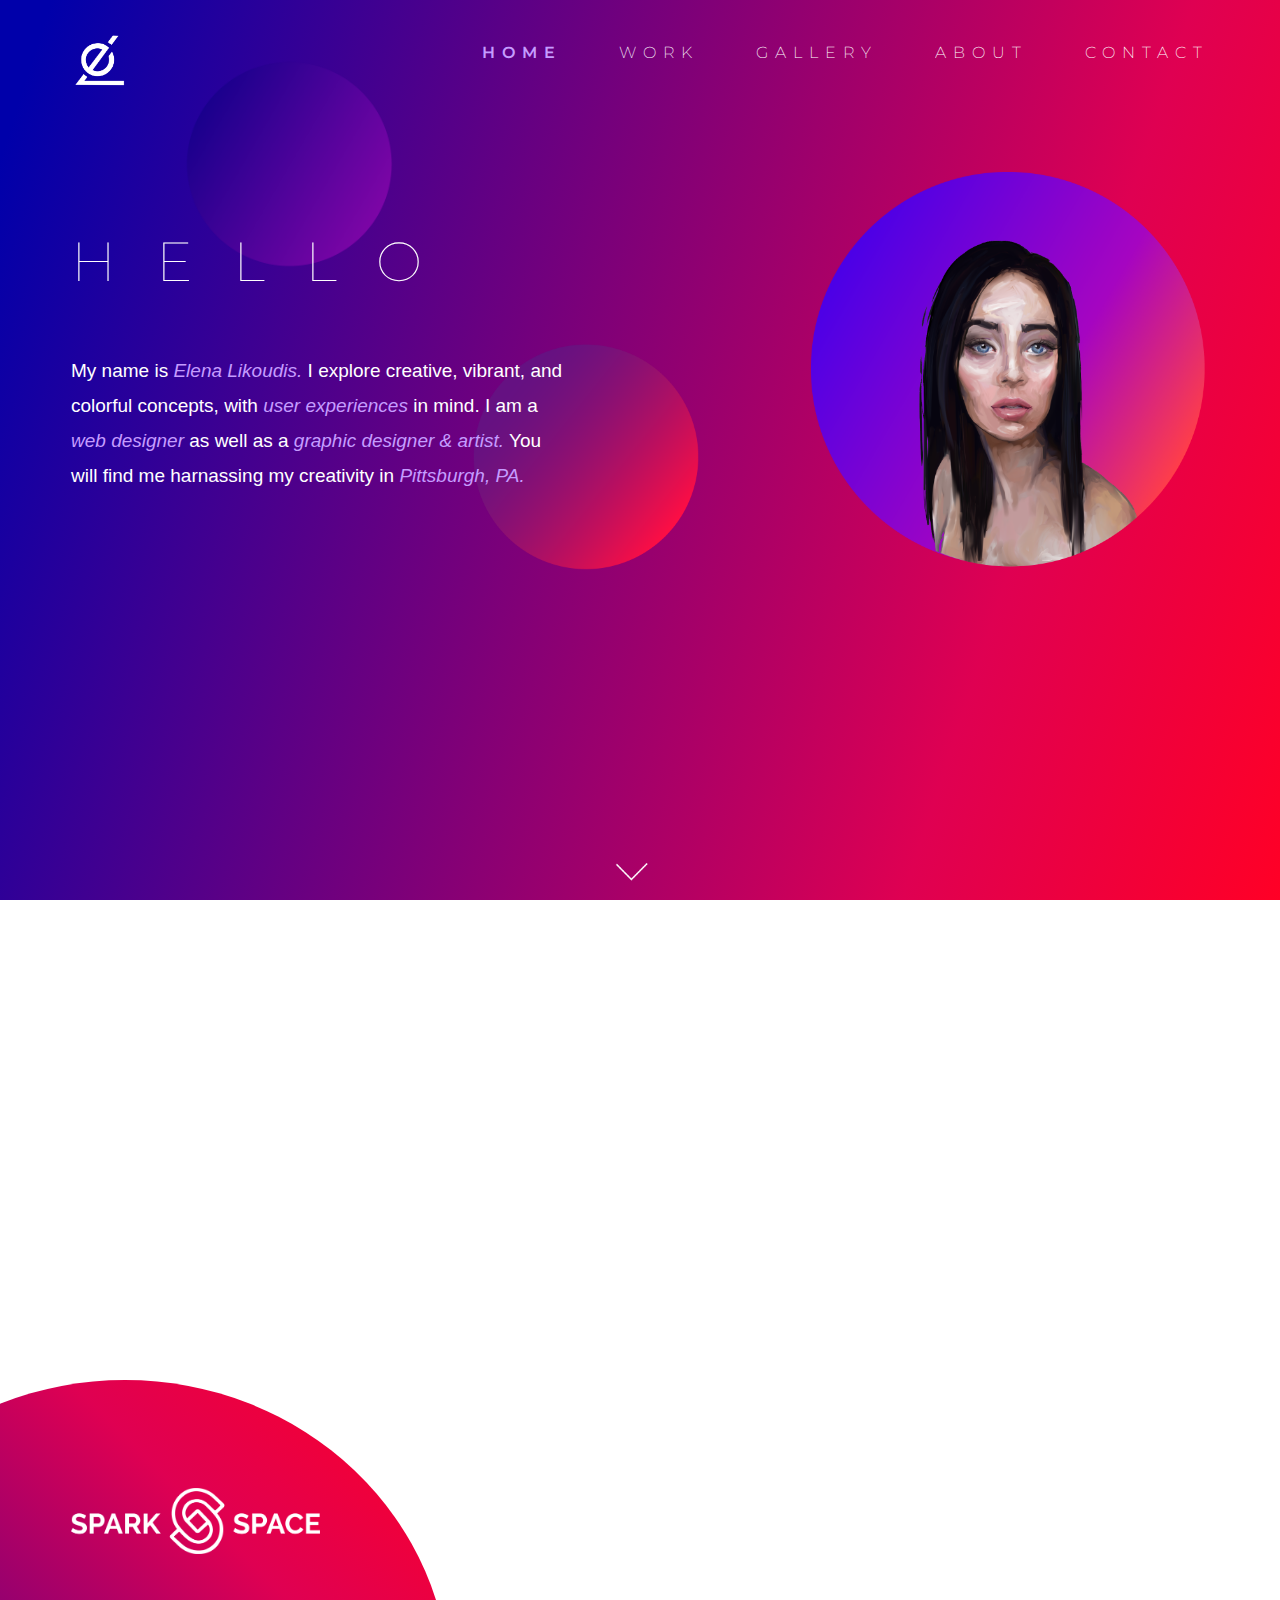
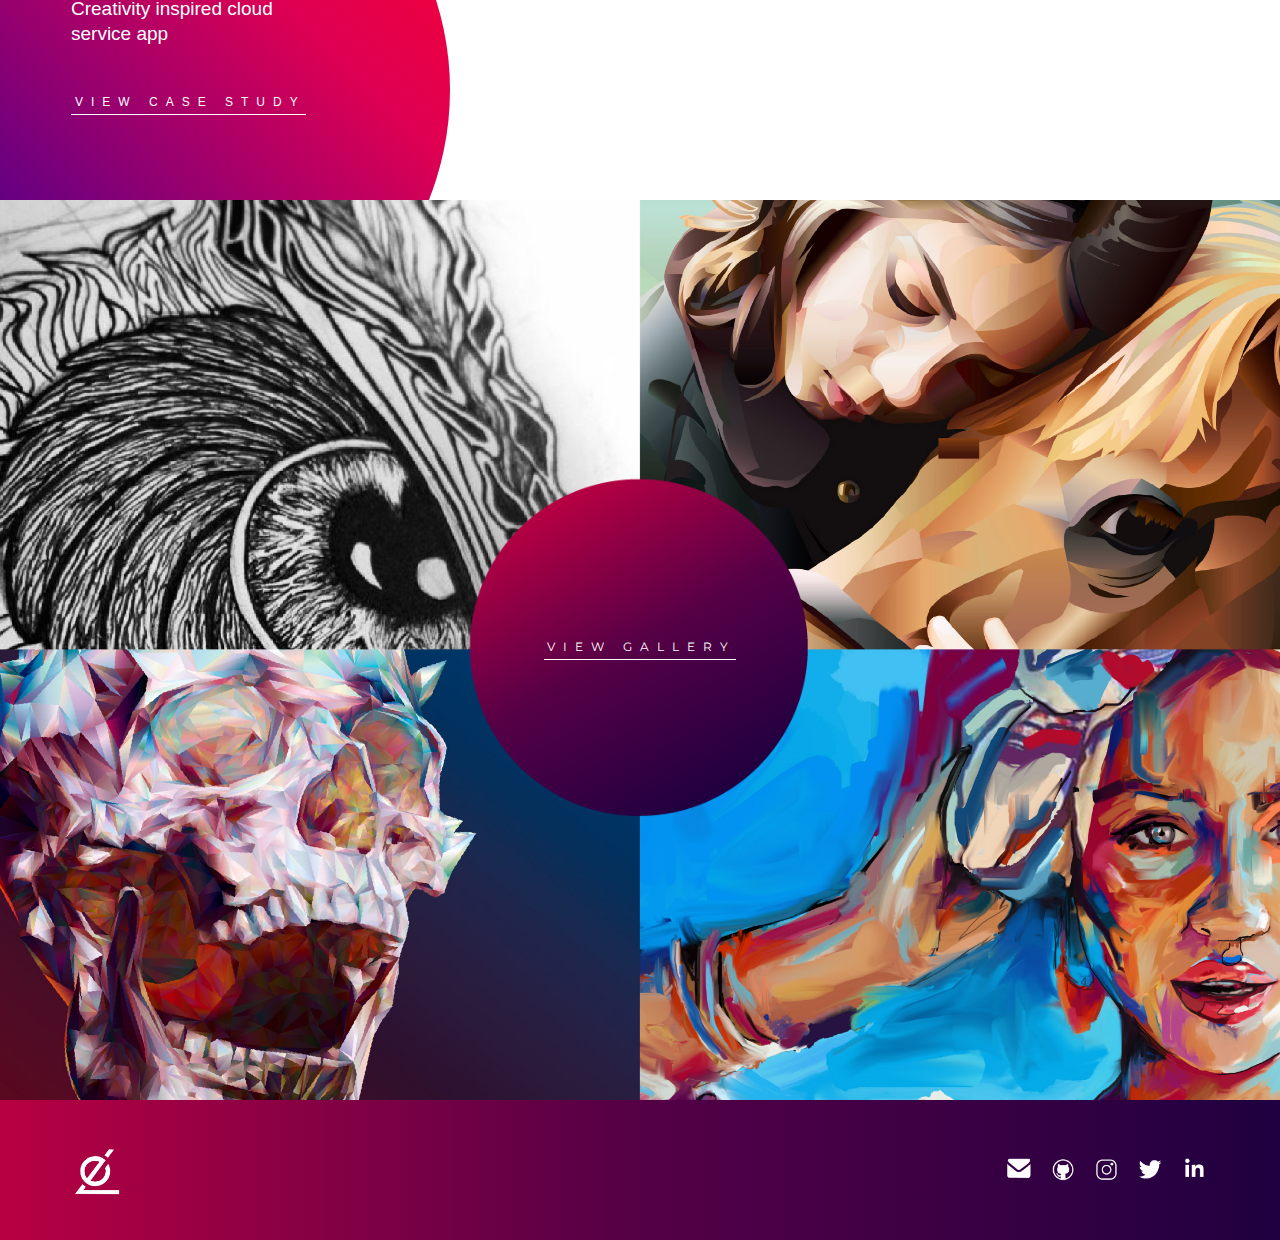
==== commit 68e2c3d0: "fixing project" ====
--- a/index.html
+++ b/index.html
@@ -102,7 +102,7 @@
           <div class="column">
             <div class="firstcolumn">
               <h1>HELLO</h1>
-              <p>My name is <span class=specialfont>Elena Likoudis.</span> I explore creative, vibrant, and colorful concepts, with <span class=specialfont>user experiences</span> in mind. I am a <span class=specialfont>web / graphic designer </span> as well as an <span class=specialfont>artist.</span> You will find me harnassing my creativity in <span class=specialfont>Pittsburgh, PA.</span>
+              <p>My name is <span class=specialfont>Elena Likoudis.</span> I explore creative, vibrant, and colorful concepts, with <span class=specialfont>user experiences</span> in mind. I am a <span class=specialfont>web designer </span> as well as a <span class=specialfont>graphic designer & artist.</span> You will find me harnassing my creativity in <span class=specialfont>Pittsburgh, PA.</span>
               </p>
             </div>
           </div>
--- a/styles/main.css
+++ b/styles/main.css
@@ -161,6 +161,7 @@
 .firstcolumn {
   position: relative;
   z-index: 2;
+  margin-top: 11rem;
 }
 
 .firstcolumn p {
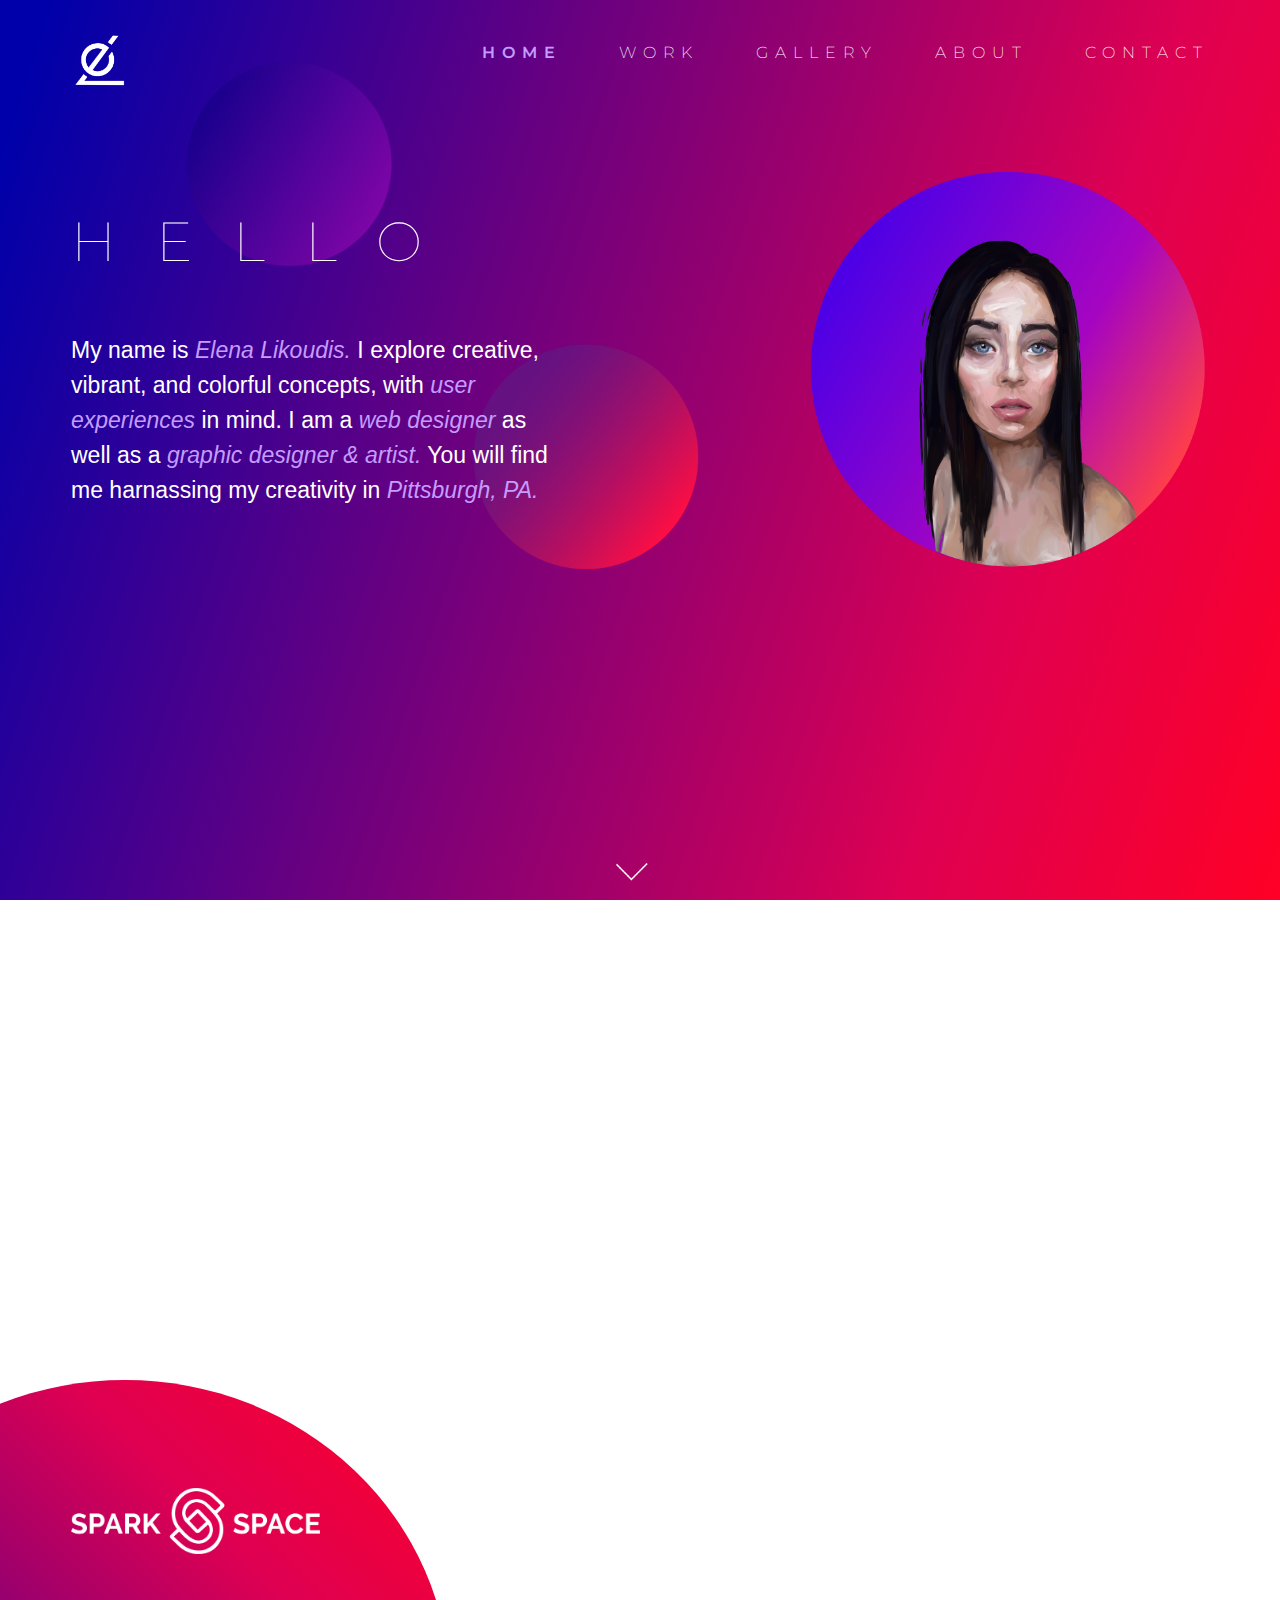
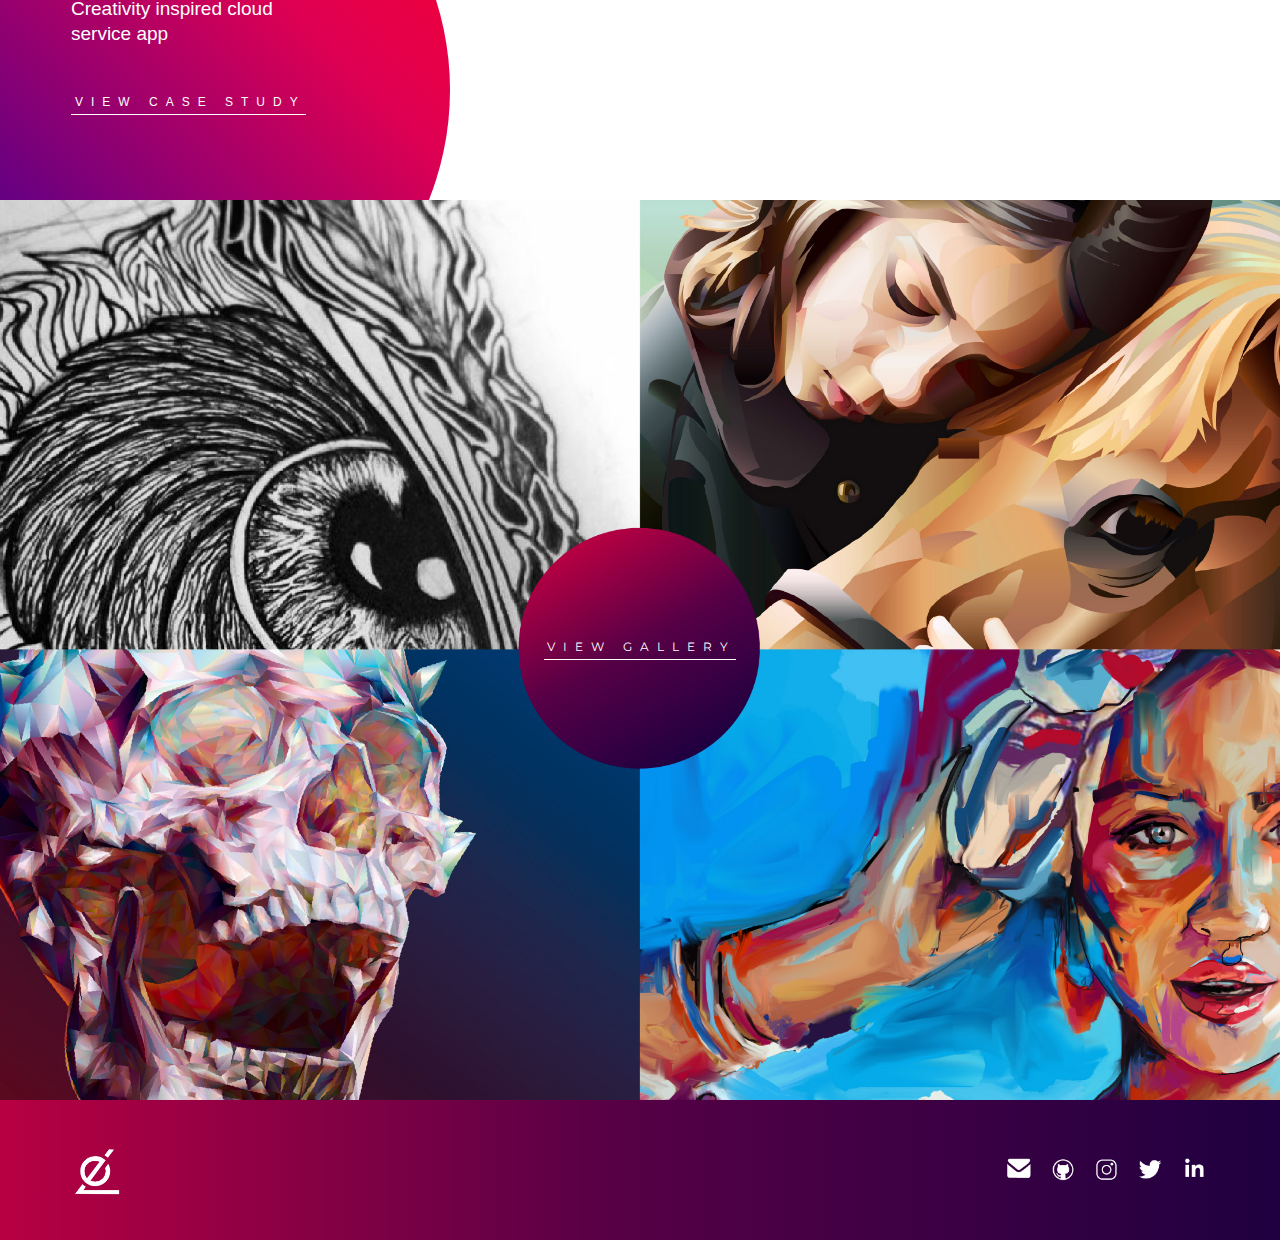
==== commit 3d2f3d65: "type" ====
--- a/index.html
+++ b/index.html
@@ -1,7 +1,7 @@
 <!DOCTYPE html>
 
 <html lang="en">
-
+ 
 <head>
   <meta charset="UTF-8">
   <meta id="viewport" name="viewport" content="width=device-width, initial-scale=1">
--- a/styles/main.css
+++ b/styles/main.css
@@ -11,7 +11,7 @@
 }
 
 body {
-  font-family: 'San Francisco Display Light', sans-serif;
+  font-family: -apple-system, BlinkMacSystemFont, sans-serif;
   color: #ffffff;
   min-width: 320px;
 }
@@ -26,17 +26,10 @@
   letter-spacing: 40px;
 }
 
-p {
-  line-height: 3.5rem;
-  font-size: 1.9rem;
-  font-weight: 200;
-  max-width: 500px;
-}
-
 h2 {
   color: white;
   font-size: 1.9rem;
-  font-family: 'San Francisco Display Light', sans-serif;
+  font-family: -apple-system, BlinkMacSystemFont, sans-serif;
   font-weight: 100;
   font-style: normal;
 }
@@ -161,7 +154,7 @@
 .firstcolumn {
   position: relative;
   z-index: 2;
-  margin-top: 11rem;
+  margin-top: 9rem;
 }
 
 .firstcolumn p {
@@ -171,12 +164,20 @@
 .secondcolumn {
   margin-top: 5rem;
 }
+
+p {
+  line-height: 3.5rem;
+  font-size: 2.3rem;
+  font-weight: 200;
+  max-width: 500px;
+  font-family: -apple-system, BlinkMacSystemFont, sans-serif;}
 
 .specialfont {
   font-style: italic;
   color: #c59cff;
-  font-size: 1.9rem;
+  font-size: 2.3rem;
   font-weight: 400;
+  font-family: -apple-system, BlinkMacSystemFont, sans-serif;
 }
 
 .selfportrait {
@@ -329,9 +330,7 @@
   .infocircle2 {
     position: relative;
     z-index: 2;
-    width: 30%;
-    max-width: 35rem;
-    min-width: 25rem;
+    width: 25rem;
   }
 
   .gallerybutton {
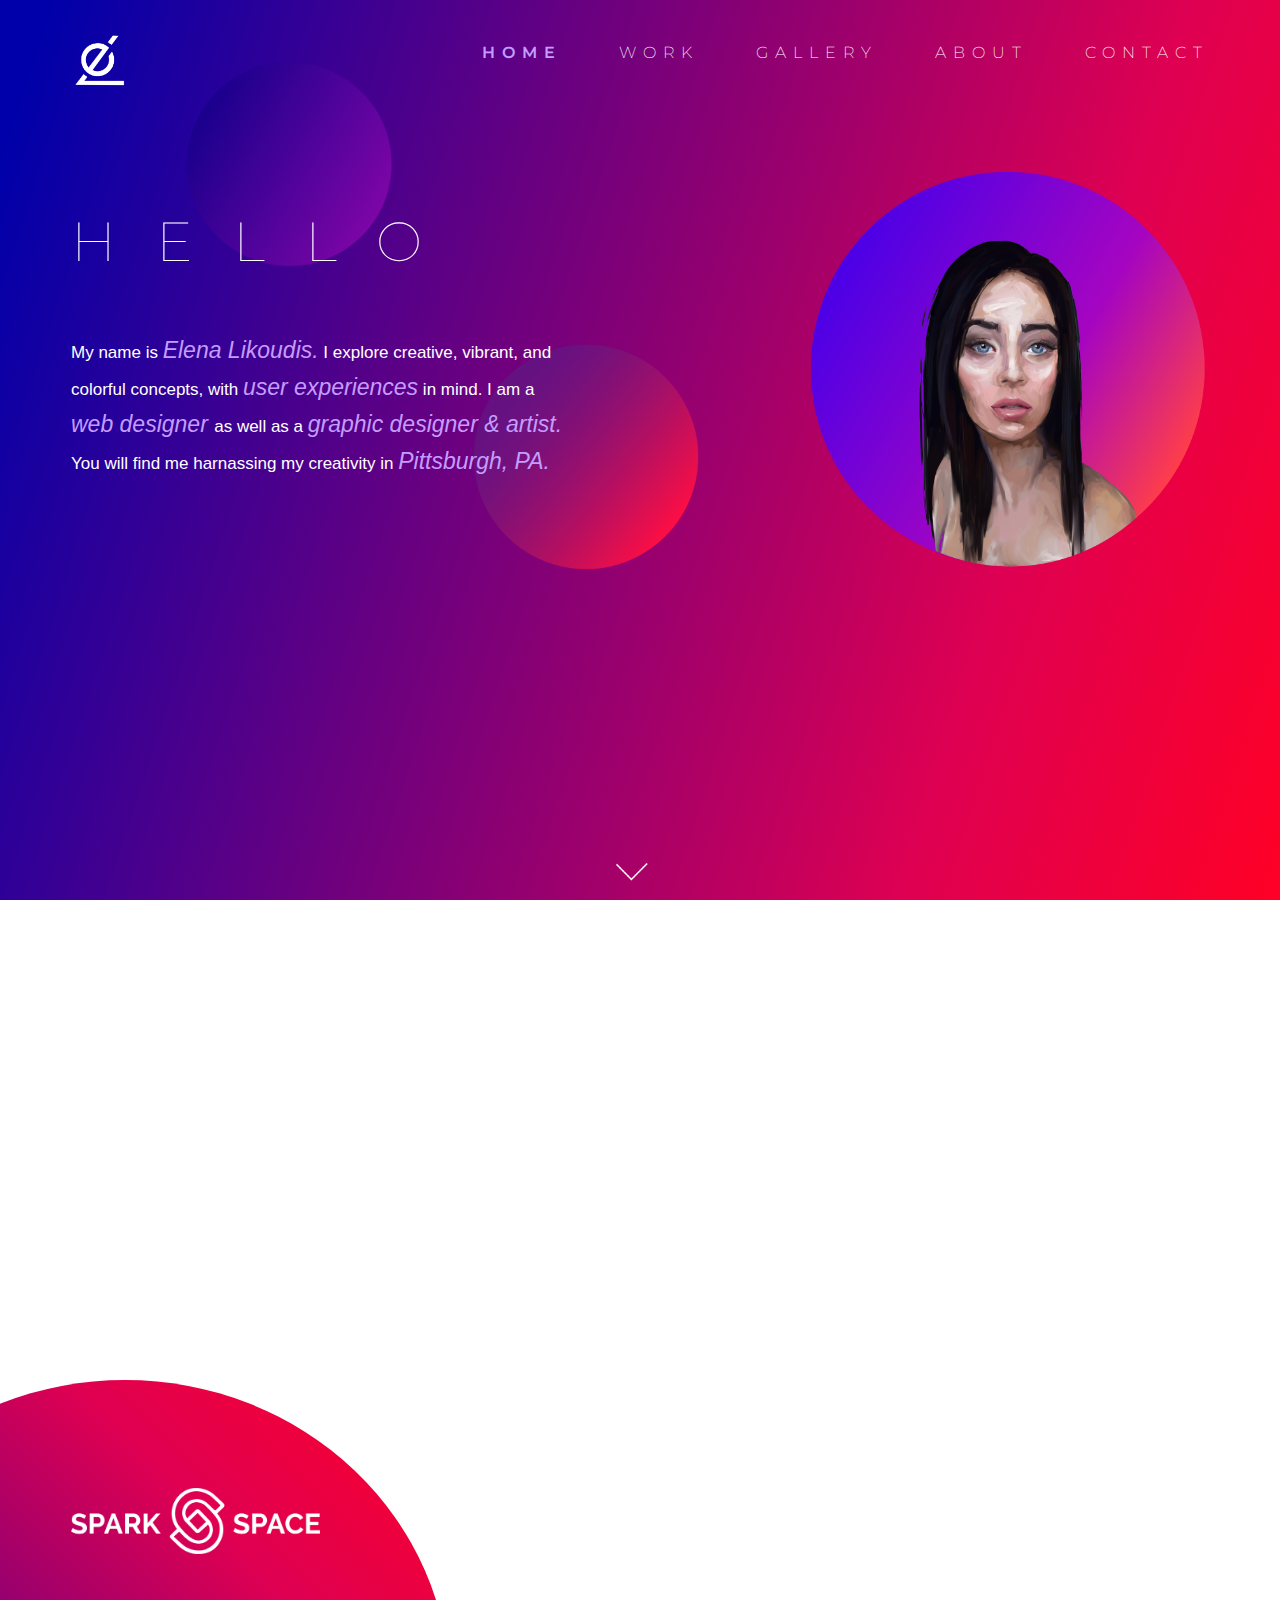
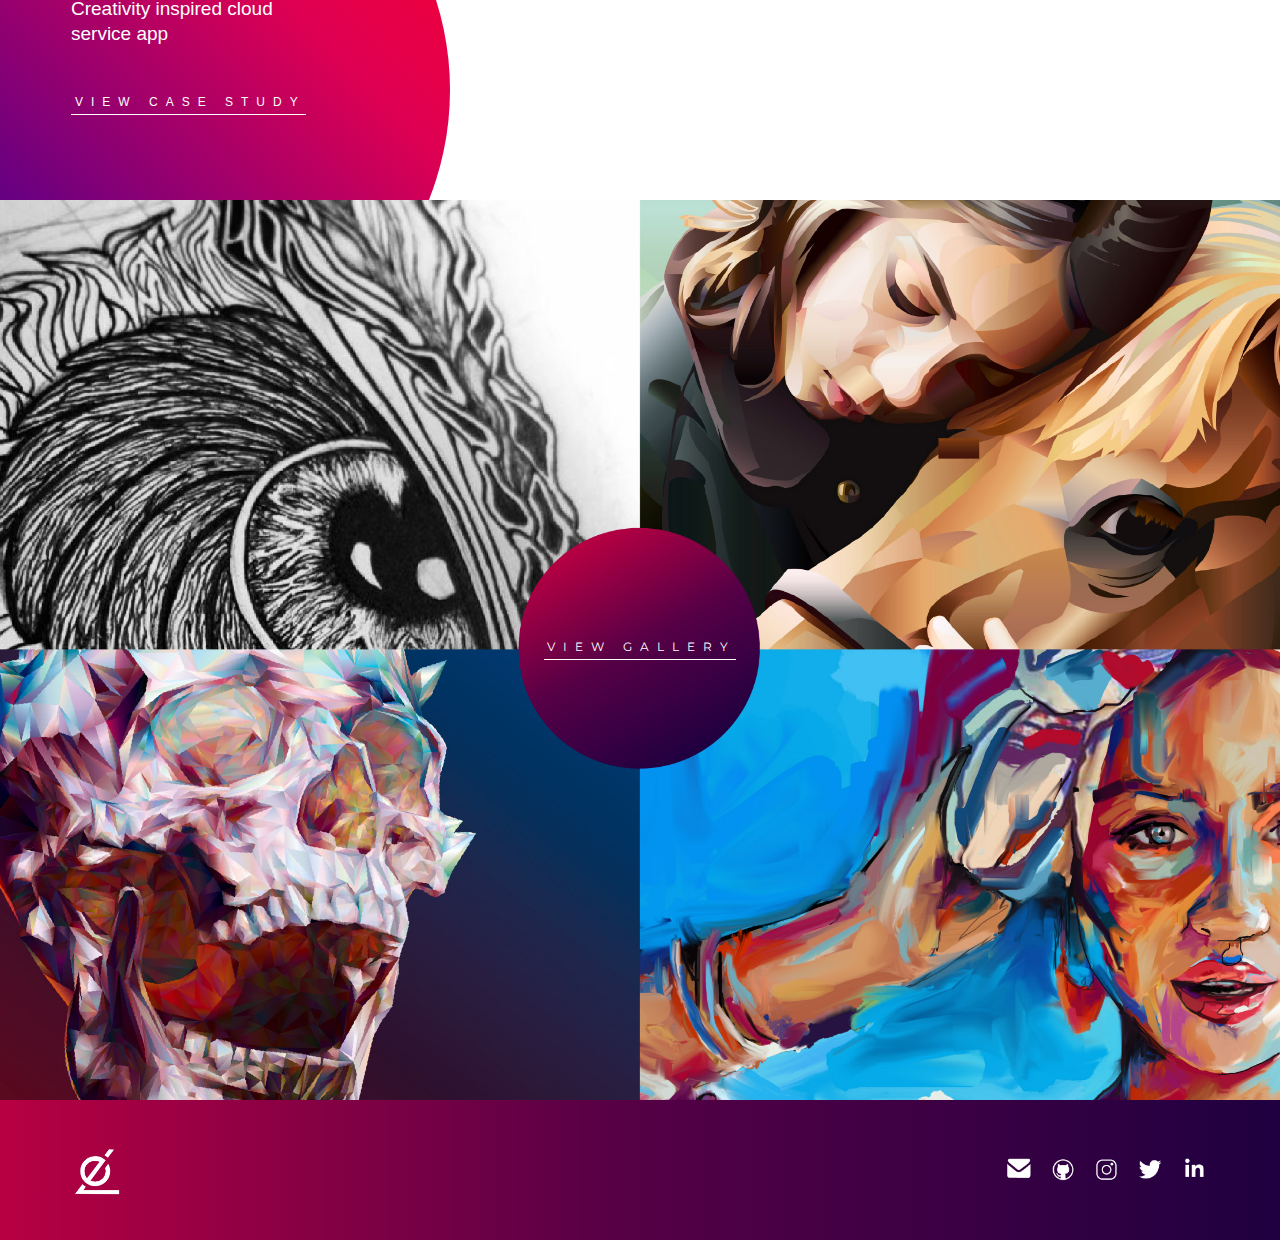
==== commit ff844b3f: "rid js" ====
--- a/index.html
+++ b/index.html
@@ -1,7 +1,7 @@
 <!DOCTYPE html>
 
 <html lang="en">
- 
+
 <head>
   <meta charset="UTF-8">
   <meta id="viewport" name="viewport" content="width=device-width, initial-scale=1">
@@ -13,7 +13,6 @@
   <link href="https://fonts.googleapis.com/css?family=Montserrat:200,300,400,400i,600i" rel="stylesheet">
 
 
-<script src="js/#section-next.js"></script>
 <script src="https://ajax.googleapis.com/ajax/libs/jquery/3.3.1/jquery.min.js"></script>
 <script src="js/scroll.js"></script>
 
--- a/styles/main.css
+++ b/styles/main.css
@@ -167,7 +167,7 @@
 
 p {
   line-height: 3.5rem;
-  font-size: 2.3rem;
+  font-size: 1.7rem;
   font-weight: 200;
   max-width: 500px;
   font-family: -apple-system, BlinkMacSystemFont, sans-serif;}
@@ -741,6 +741,7 @@
 
     .firstcolumn {
       display: block;
+      margin-top: -20px;
     }
 
     .secondcolumn {
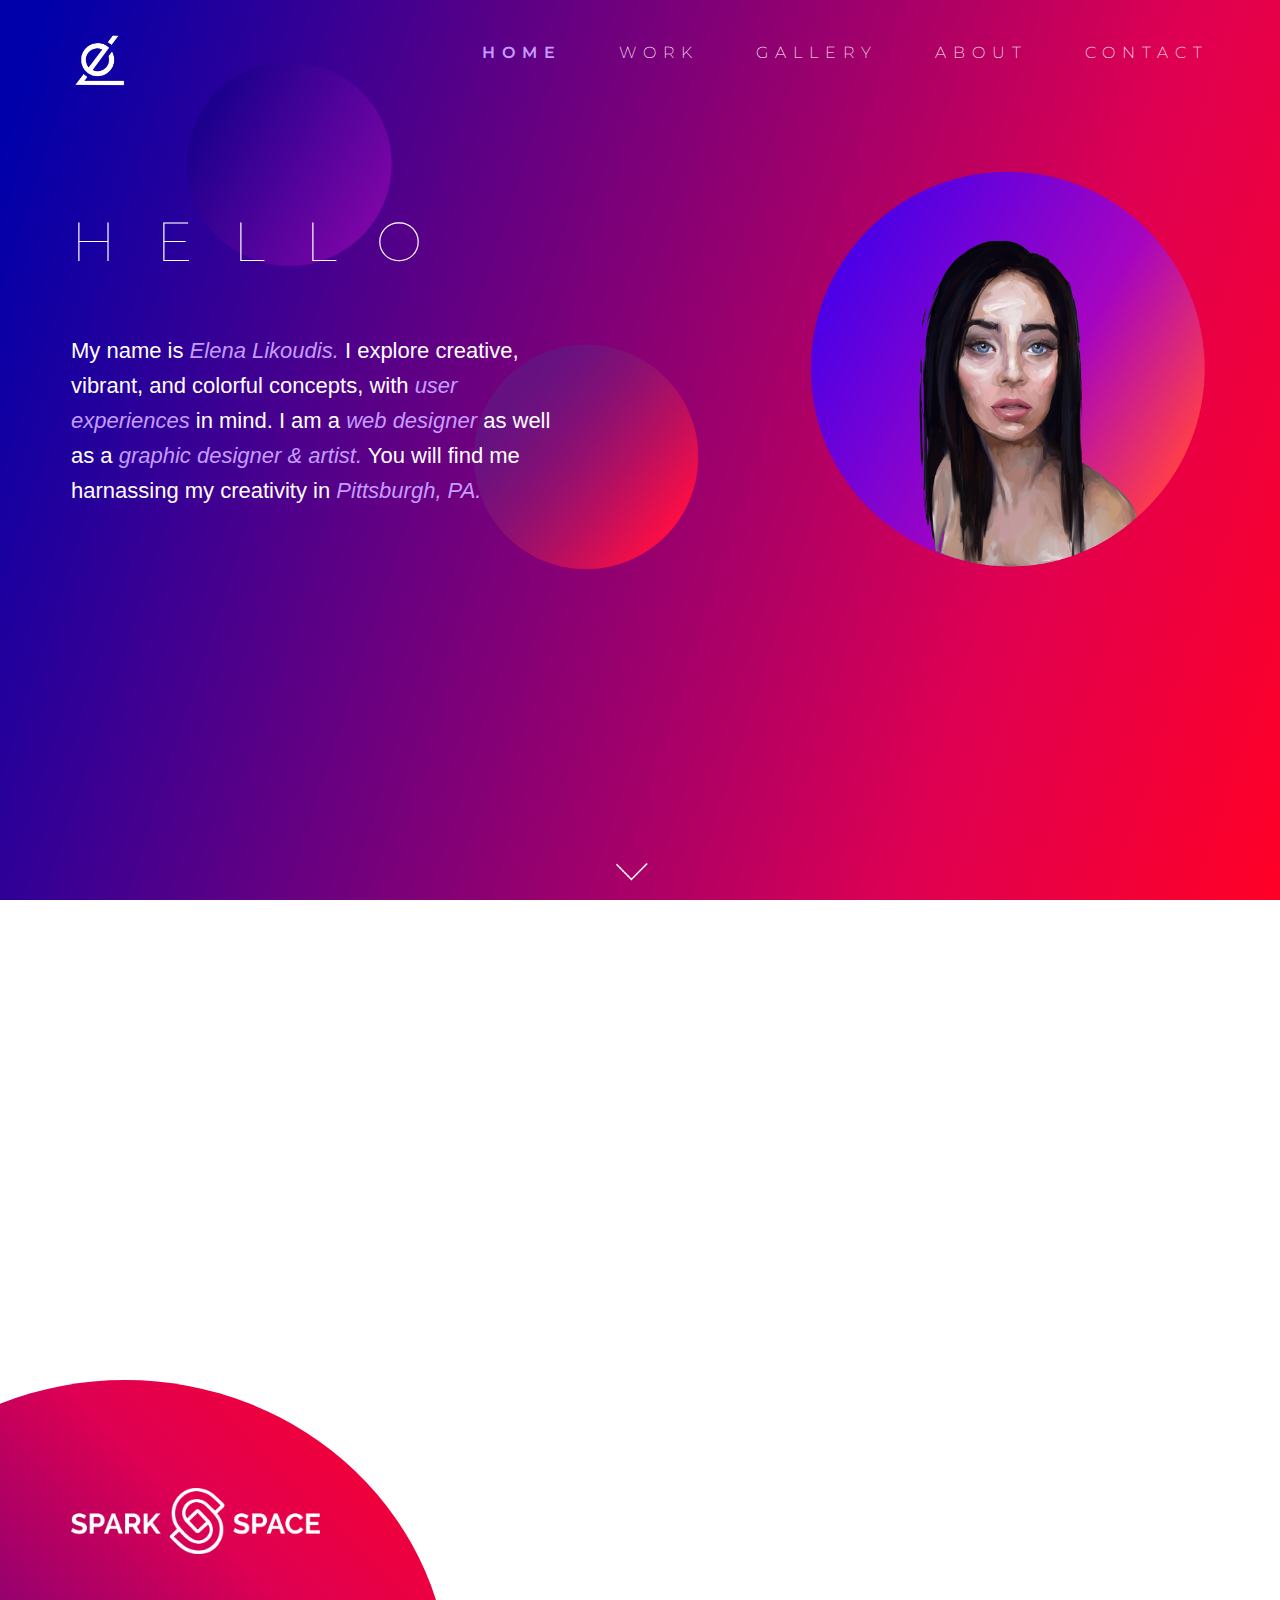
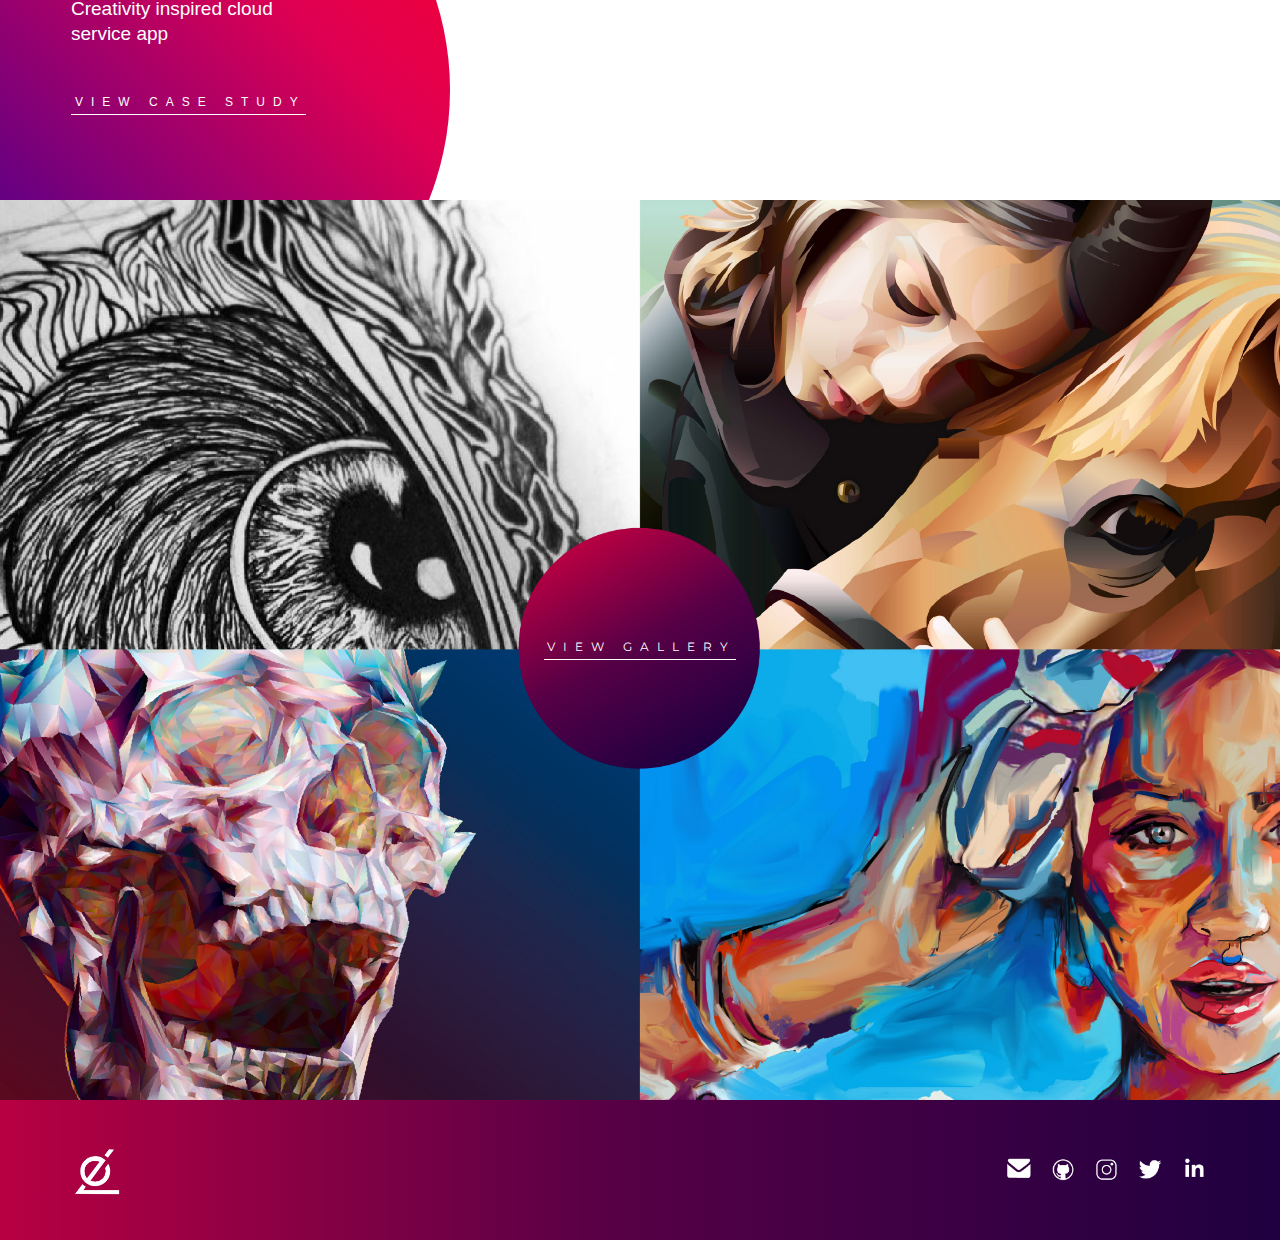
==== commit e6be3a8d: "done for now" ====
--- a/index.html
+++ b/index.html
@@ -1,6 +1,6 @@
 <!DOCTYPE html>
 
-<html lang="en">
+<html lang="en"> 
 
 <head>
   <meta charset="UTF-8">
--- a/styles/main.css
+++ b/styles/main.css
@@ -167,7 +167,7 @@
 
 p {
   line-height: 3.5rem;
-  font-size: 1.7rem;
+  font-size: 2.2rem;
   font-weight: 200;
   max-width: 500px;
   font-family: -apple-system, BlinkMacSystemFont, sans-serif;}
@@ -175,7 +175,7 @@
 .specialfont {
   font-style: italic;
   color: #c59cff;
-  font-size: 2.3rem;
+  font-size: 2.2rem;
   font-weight: 400;
   font-family: -apple-system, BlinkMacSystemFont, sans-serif;
 }
@@ -718,13 +718,13 @@
       text-align: center;
       letter-spacing: 25px;
       margin-top: 7rem;
-      margin-bottom: 4rem;
+      margin-bottom: 0rem;
       padding-right: 0px;
       font-size: 50px;
     }
 
     p {
-      line-height: 31px;
+      line-height: 1.5;
       font-size: 1.5rem;
       font-weight: normal;
       width: auto;
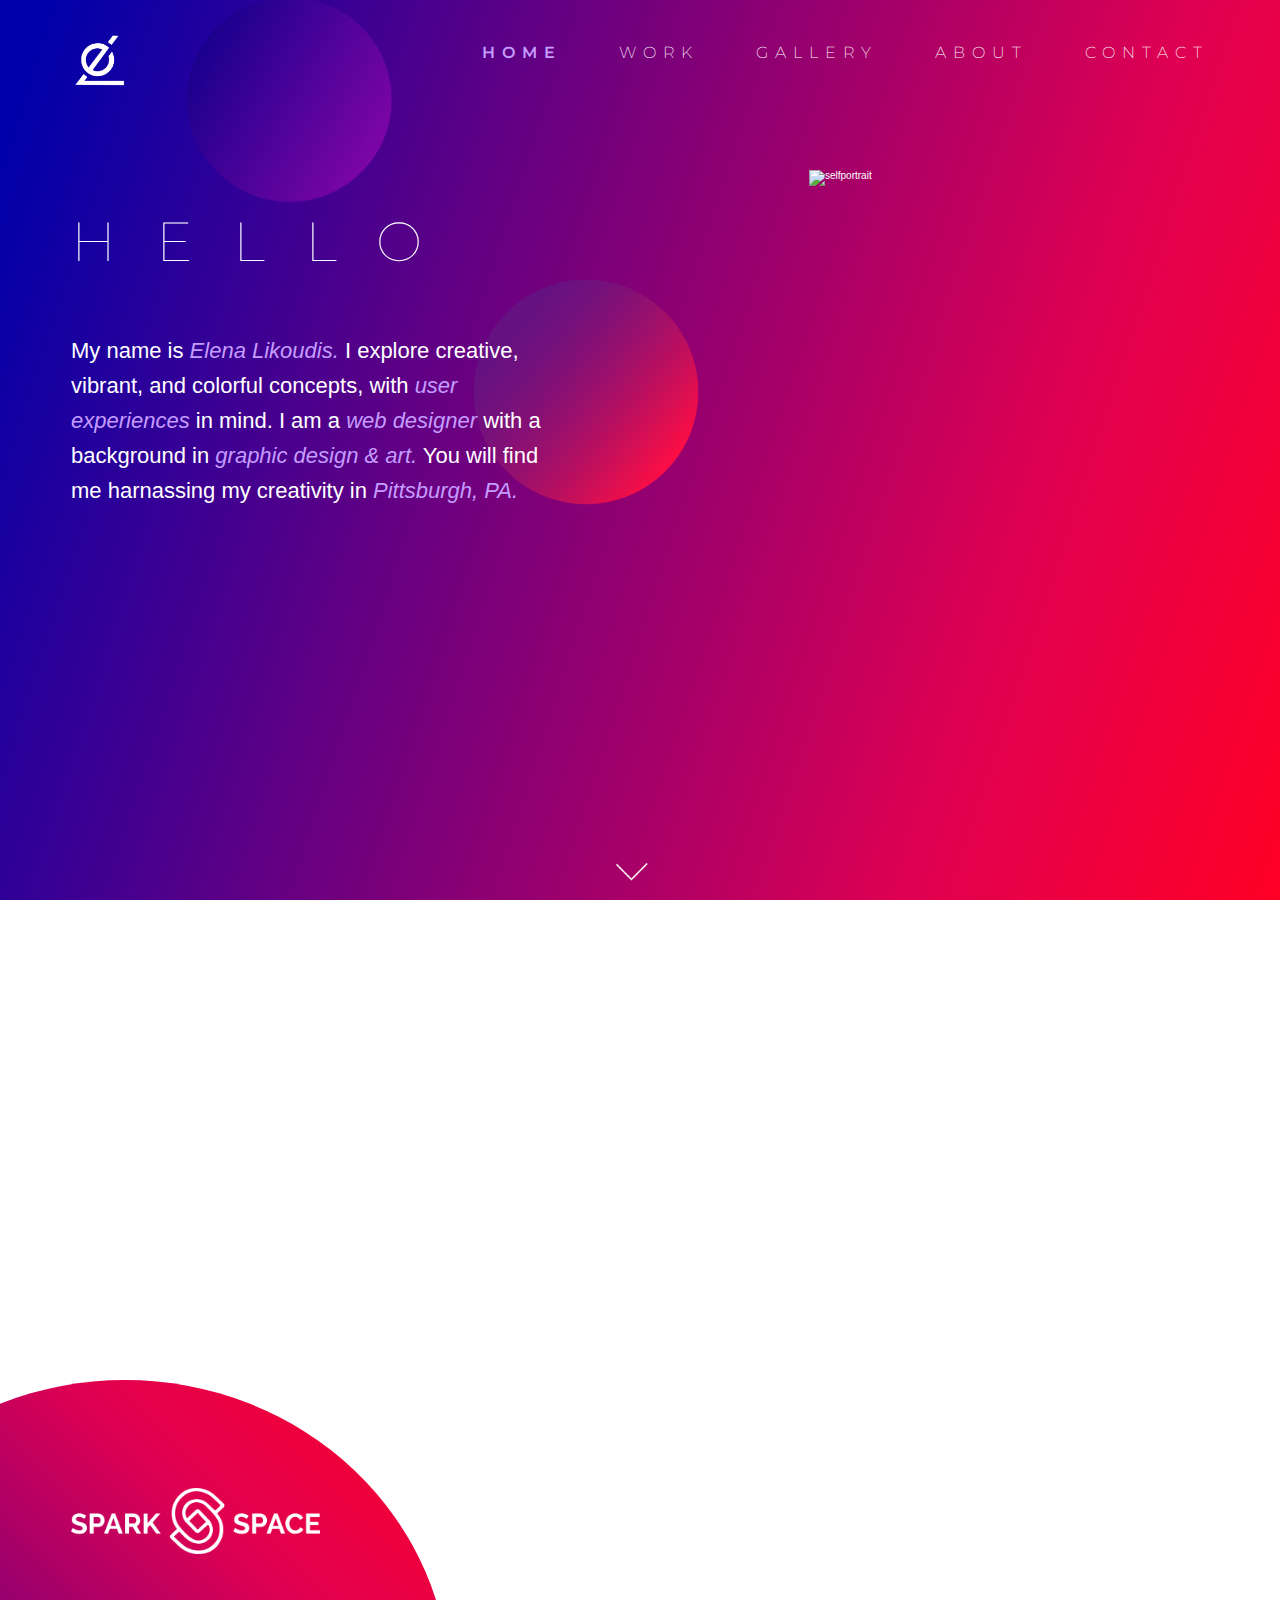
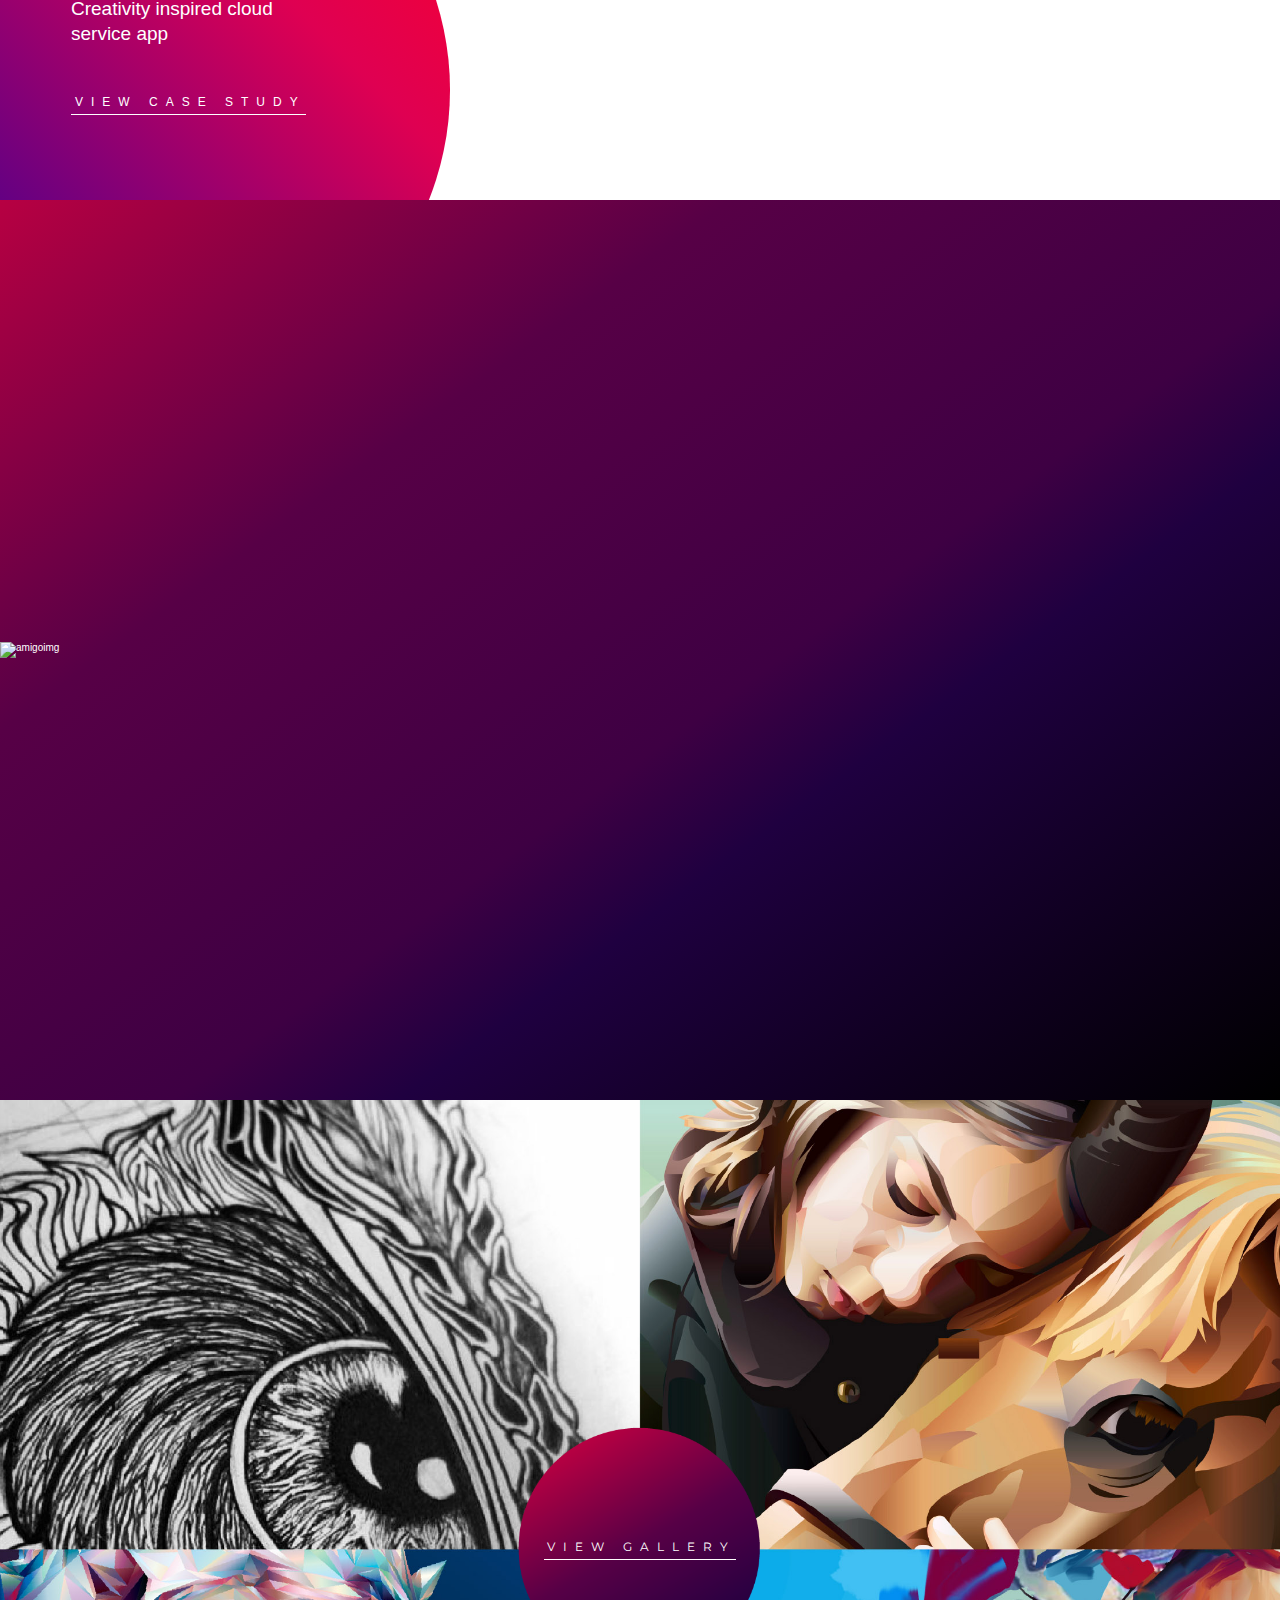
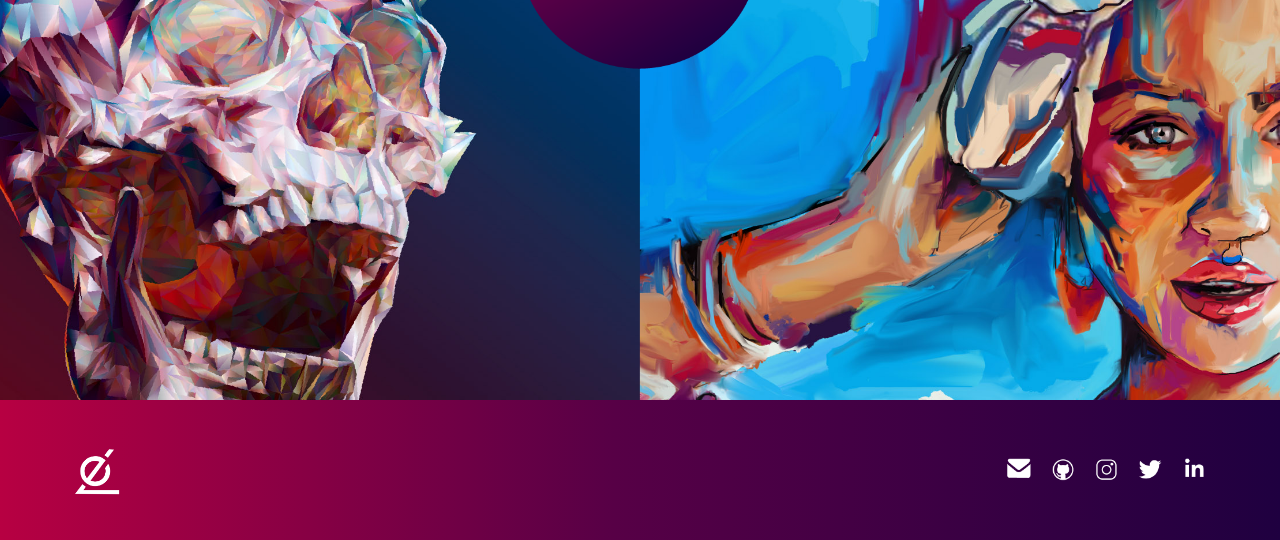
==== commit 65e99713: "favicon" ====
--- a/index.html
+++ b/index.html
@@ -1,6 +1,6 @@
 <!DOCTYPE html>
 
-<html lang="en"> 
+<html lang="en">
 
 <head>
   <meta charset="UTF-8">
@@ -25,6 +25,16 @@
 
   gtag('config', 'UA-131408261-1');
 </script>
+
+
+<link rel="apple-touch-icon" sizes="180x180" href="/apple-touch-icon.png">
+<link rel="icon" type="image/png" sizes="32x32" href="/favicon-32x32.png">
+<link rel="icon" type="image/png" sizes="16x16" href="/favicon-16x16.png">
+<link rel="manifest" href="/site.webmanifest">
+<link rel="mask-icon" href="/safari-pinned-tab.svg" color="#ad0060">
+<meta name="msapplication-TileColor" content="#b91d47">
+<meta name="theme-color" content="#ffffff">
+
 
 </head>
 
@@ -101,13 +111,13 @@
           <div class="column">
             <div class="firstcolumn">
               <h1>HELLO</h1>
-              <p>My name is <span class=specialfont>Elena Likoudis.</span> I explore creative, vibrant, and colorful concepts, with <span class=specialfont>user experiences</span> in mind. I am a <span class=specialfont>web designer </span> as well as a <span class=specialfont>graphic designer & artist.</span> You will find me harnassing my creativity in <span class=specialfont>Pittsburgh, PA.</span>
+              <p>My name is <span class=specialfont>Elena Likoudis.</span> I explore creative, vibrant, and colorful concepts, with <span class=specialfont>user experiences</span> in mind. I am a <span class=specialfont>web designer </span> with a background in <span class=specialfont>graphic design & art.</span> You will find me harnassing my creativity in <span class=specialfont>Pittsburgh, PA.</span>
               </p>
             </div>
           </div>
           <div class="column">
             <div class="secondcolumn">
-              <img src="images/selfportrait.png" alt="selfportrait" class="selfportrait"></div>
+              <img src="images/selfportrait3.png" alt="selfportrait" class="selfportrait"></div>
           </div>
         </div>
       <img src="images/gradient2.png" alt="gradient2" class="gradient2">
@@ -127,6 +137,7 @@
 
   <section class="sparkspace-wrapper" id="section-next">
 
+
     <div class="sparkspace">
       <div class="info1">
         <img src="images/sslogo.png" alt="sslogo" class="sslogo">
@@ -138,8 +149,27 @@
   </section>
 
 
-
-  <!-- Project Section 2 desktop-->
+  <!-- Project Section 2 -->
+
+  <section class="amigo-wrapper" id="section2">
+    <div class="moveamigoimg">
+      <img src="images/amigo/amigoimg.png" alt="amigoimg" class="amigoimg">
+    </div>
+
+    <div class="ball">
+      <div class="amigo">
+        <div class="info2">
+          <img src="images/amigo/alogo.png" alt="amigologo" class="amigologo">
+          <h2 class="amigoabout">Friend & event finding mobile application</h2>
+          <a href="amigoproject.html" class="amigobutton">VIEW CASE STUDY</a>
+        </div>
+      </div>
+    </div>
+  </section>
+
+
+
+  <!-- Project Section 3 desktop-->
 
       <section class="gallery-wrapper" id="section3">
         <div class="artinfo">
--- a/styles/main.css
+++ b/styles/main.css
@@ -304,6 +304,104 @@
   z-index: 1;
 }
 
+
+
+
+/* Amigo */
+
+.amigo-wrapper {
+  -webkit-background-size: cover;
+  -moz-background-size: cover;
+  -o-background-size: cover;
+  background-size: cover;
+  background-repeat: no-repeat;
+  background: linear-gradient(-0.60turn, #b70042 0%, #570046 29%, #3e0043 56%, #1f0040 65%, #000000 100%);
+  overflow: hidden;
+  height: 100vh;
+  position: relative;
+}
+
+.moveamigoimg {
+  display: flex;
+  justify-content: center;
+  align-items: center;
+  align-content: center;
+  height: 100vh;
+}
+
+.amigoimg {
+  width: 100%;
+}
+
+
+.amigo {
+  position: relative;
+  display: block;
+  margin: auto auto 0 0;
+  max-width: 360px;
+  border-radius: 90%;
+  color: #ffffff;
+  padding: 60px 0px 100px 100px;
+  z-index: 2;
+}
+
+.info2 {
+  align-items: flex-end;
+  display: flex;
+  justify-content: flex-end;
+  flex-direction: column;
+}
+
+.amigoabout {
+  text-align: right;
+}
+
+.amigologo {
+  width: 100%;
+  width: 10rem;
+  margin-bottom: 40px;
+}
+
+.amigo h2 {
+  margin-bottom: 50px;
+  font-weight: 300;
+  line-height: 2.5rem;
+}
+
+.amigobutton {
+  border-bottom: 1px solid #fff;
+  padding-bottom: 5px;
+  color: white;
+  font-size: 1.2rem;
+  letter-spacing: 8px;
+  padding-left: 4px;
+}
+
+.amigobutton:hover {
+  color: #ffabf3;
+  transition: color 0.3s linear;
+  border-bottom: 1px solid #ffabf3;
+}
+
+.ball {
+  content:"";
+  display: block;
+  position: absolute;
+  right: -220;
+  bottom: -200;
+  width: 65rem;
+  height: 62rem;
+  border-radius: 90%;
+  background-color: #0000aa;
+  background-image: -webkit-linear-gradient(45deg, #0000aa 0%, #df0052 70%, #ff0026 100%);
+  background-image: -moz-linear-gradient(45deg, #0000aa 0%, #df0052 70%, #ff0026 100%);
+  background-image: -o-linear-gradient(45deg, #0000aa 0%, #df0052 70%, #ff0026 100%);
+  background-image: linear-gradient(45deg, #0000aa 0%, #df0052 70%, #ff0026 100%);
+  z-index: 1;
+}
+
+
+
 /* Gallery */
 
 
@@ -611,6 +709,11 @@
       display: block;
       width: 60px;
     }
+
+
+    .moveamigoimg{
+      margin-top: -100px;:
+    }
   }
 
 
@@ -800,6 +903,59 @@
 
 
 
+
+    /* Amigo Section */
+
+    .moveamigoimg {
+      margin-top: -120px;
+    }
+
+    .amigoimg{
+      width: 100%;
+    }
+
+    .amigologo {
+      width: 8rem;
+      z-index: 2;
+      margin-bottom: 30px;
+    }
+
+    .amigo h2 {
+      color: white;
+      font-size: 14px;
+      font-family: 'San Francisco Display Light', sans-serif;
+      font-weight: 400px;
+      margin-bottom: 30px;
+      max-width: 90%;
+      line-height: 2rem;
+    }
+
+    .amigobutton {
+      font-weight: 400;
+      letter-spacing: 4px;
+    }
+
+    .amigo {
+      position: relative;
+      display: block;
+      margin: auto auto 0 0;
+      width: 100%;
+      border-radius: 90%;
+      color: #ffffff;
+      z-index: 2;
+      padding-right: 76px;
+    }
+
+
+    .ball{
+      width: 50rem;
+      height: 50rem;
+      bottom: -160;
+      right: -185;
+    }
+
+
+
     /* Gallery Section */
 
 
